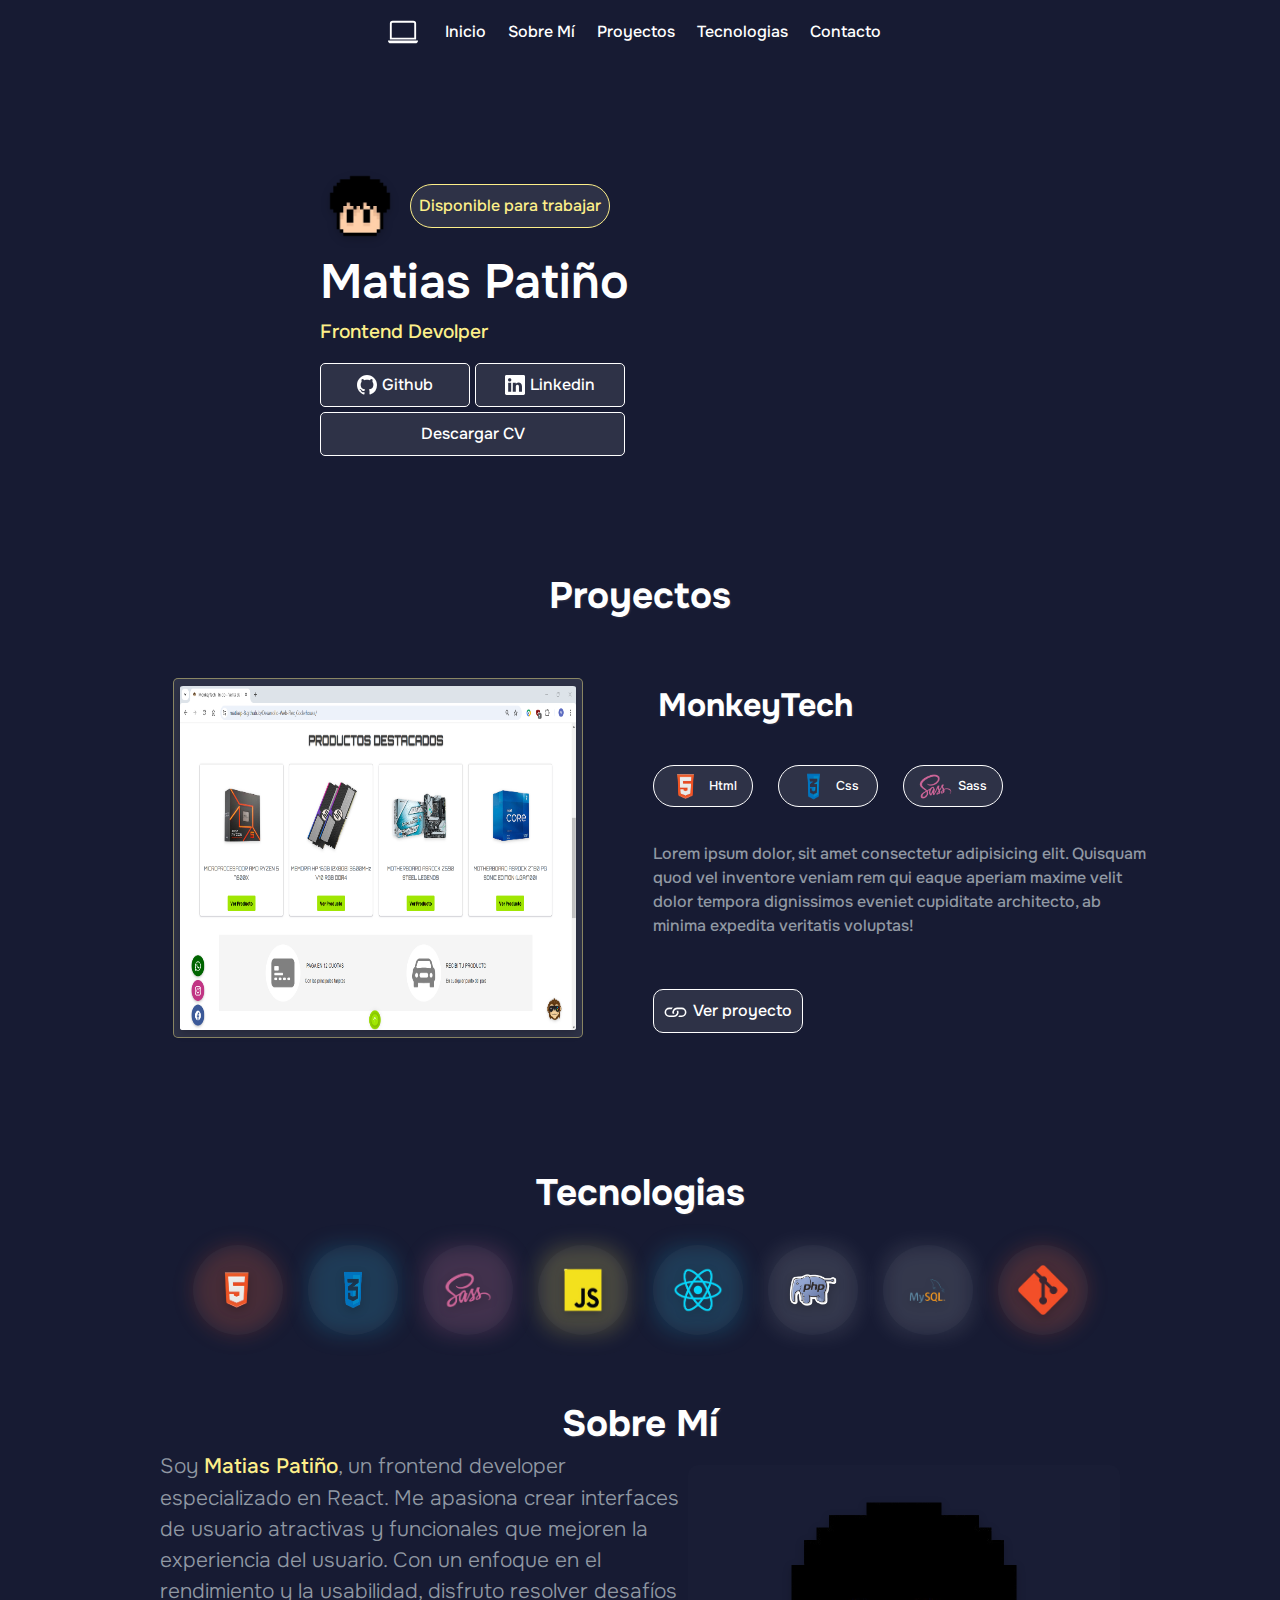
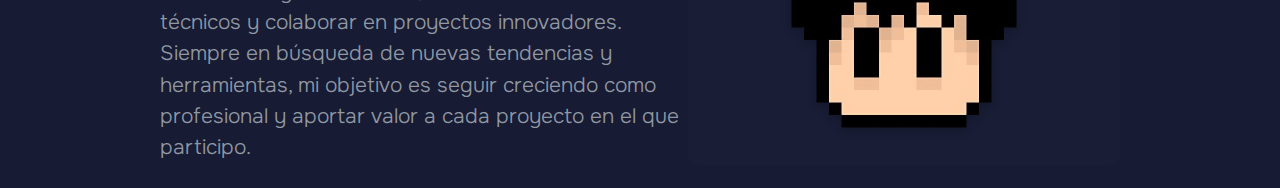
==== index.html @ 3cd597dc "Agrego seccion About Me" ====
<!DOCTYPE html>
<html lang="en">
<head>
    <meta charset="UTF-8">
    <meta name="viewport" content="width=device-width, initial-scale=1.0">
    <title>Portfolio</title>
    <link rel="stylesheet" href="https://fonts.googleapis.com/css2?family=Material+Symbols+Outlined:opsz,wght,FILL,GRAD@24,400,0,0" />
    <link rel="preconnect" href="https://fonts.googleapis.com">
    <link rel="preconnect" href="https://fonts.gstatic.com" crossorigin>
    <link href="https://fonts.googleapis.com/css2?family=Itim&display=swap" rel="stylesheet">
    <!--Boostrap link-->
    <link href="https://cdn.jsdelivr.net/npm/bootstrap@5.3.3/dist/css/bootstrap.min.css" rel="stylesheet" integrity="sha384-QWTKZyjpPEjISv5WaRU9OFeRpok6YctnYmDr5pNlyT2bRjXh0JMhjY6hW+ALEwIH" crossorigin="anonymous">
    <link rel="stylesheet" href="CSS/style.css">
</head>
<body>
    <header>
        <nav class="navbar navbar-expand-lg">
            <div class="container-fluid">
                <a class="navbar-brand logo" href="index.html">
                    <svg xmlns="http://www.w3.org/2000/svg" width="30" height="30" fill="currentColor" class="bi bi-laptop" viewBox="0 0 16 16">
                    <path d="M13.5 3a.5.5 0 0 1 .5.5V11H2V3.5a.5.5 0 0 1 .5-.5zm-11-1A1.5 1.5 0 0 0 1 3.5V12h14V3.5A1.5 1.5 0 0 0 13.5 2zM0 12.5h16a1.5 1.5 0 0 1-1.5 1.5h-13A1.5 1.5 0 0 1 0 12.5"/>
                  </svg>
                </a><!--Logo-->
                <button class="navbar-toggler" type="button" data-toggle="collapse" data-target="#navbarNavDropdown"
                    aria-controls="navbarNavDropdown" aria-expanded="false" aria-label="Toggle navigation">
                    <span class="navbar-toggler-icon color-icono"></span>
                </button>
                <div class="collapse navbar-collapse" id="navbarNavDropdown">
                    <ul class="navbar-nav">
                        <li class="nav-item active">
                            <a class="nav-link" href="index.html"> Inicio  </a>
                        </li>
                        <li class="nav-item">
                            <a class="nav-link" href="#aboutMe">  Sobre Mí </a>
                        </li>
                        <li class="nav-item">
                            <a class="nav-link gray" href="#tecnologias">  Proyectos  </a>
                        </li>
                        <li class="nav-item">
                            <a class="nav-link" href="#proyectos"> Tecnologias   </a>
                        </li>
                        <li class="nav-item">
                            <a class="nav-link gray" href="">  Contacto</a>
                        </li>
                    </ul>
                </div>
            </div>
        </nav>
    </header>


    <main>

        <!--Seccion Principal-->
        <section class="seccionInfo">
                <div class="containerSeccionInfo">
                    <div class="fotoContainer">
                        <div class="foto">
                            <img src="./img/yo.png" alt="">
                        </div>
                        <div class="botonDisponible">
                            <button class="disponible">Disponible para trabajar</button>
                        </div>
                    </div>
                    <div class="infoContainer">
                        <div class="titleContainer">
                            <span class="title">
                                Matias Patiño
                            </span>

                        </div>
                        <div class="subtitleContainer">
                            <p class="subtitle">
                                Frontend Devolper
                            </p>
                        </div>
                        <div class="logosContactos">
                            <button class="btnContacto">
                                <svg xmlns="http://www.w3.org/2000/svg" width="20" height="20" fill="currentColor" class="bi bi-github" viewBox="0 0 16 16">
                                    <path d="M8 0C3.58 0 0 3.58 0 8c0 3.54 2.29 6.53 5.47 7.59.4.07.55-.17.55-.38 0-.19-.01-.82-.01-1.49-2.01.37-2.53-.49-2.69-.94-.09-.23-.48-.94-.82-1.13-.28-.15-.68-.52-.01-.53.63-.01 1.08.58 1.23.82.72 1.21 1.87.87 2.33.66.07-.52.28-.87.51-1.07-1.78-.2-3.64-.89-3.64-3.95 0-.87.31-1.59.82-2.15-.08-.2-.36-1.02.08-2.12 0 0 .67-.21 2.2.82.64-.18 1.32-.27 2-.27s1.36.09 2 .27c1.53-1.04 2.2-.82 2.2-.82.44 1.1.16 1.92.08 2.12.51.56.82 1.27.82 2.15 0 3.07-1.87 3.75-3.65 3.95.29.25.54.73.54 1.48 0 1.07-.01 1.93-.01 2.2 0 .21.15.46.55.38A8.01 8.01 0 0 0 16 8c0-4.42-3.58-8-8-8"/>
                                </svg>
                                <span>Github</span>
                            </button>
        
                              <button class="btnContacto">
                                  <svg xmlns="http://www.w3.org/2000/svg" width="20" height="20" fill="currentColor" class="bi bi-linkedin" viewBox="0 0 16 16">
                                      <path d="M0 1.146C0 .513.526 0 1.175 0h13.65C15.474 0 16 .513 16 1.146v13.708c0 .633-.526 1.146-1.175 1.146H1.175C.526 16 0 15.487 0 14.854zm4.943 12.248V6.169H2.542v7.225zm-1.2-8.212c.837 0 1.358-.554 1.358-1.248-.015-.709-.52-1.248-1.342-1.248S2.4 3.226 2.4 3.934c0 .694.521 1.248 1.327 1.248zm4.908 8.212V9.359c0-.216.016-.432.08-.586.173-.431.568-.878 1.232-.878.869 0 1.216.662 1.216 1.634v3.865h2.401V9.25c0-2.22-1.184-3.252-2.764-3.252-1.274 0-1.845.7-2.165 1.193v.025h-.016l.016-.025V6.169h-2.4c.03.678 0 7.225 0 7.225z"/>
                                    </svg>
                                    <span>Linkedin</span>
                            </button>
                        </div>

                        <div class="downloadButtonContainer">
                            <button class="download"><a target="_blank" href="CV-Patiño-Matias.pdf">Descargar CV</a></button>
                        </div>
                    </div>
                </div>
        </section>


          <!--SECCION PROYECTOS-->
          <section class="proyectos-container" id="proyectos">
            <h2 class="tituloProyectos">Proyectos</h2>
            <div class="proyectos-cards-container">
                <article class="card">
                    <div class="img-card-container">
                        <img src="./img/Captura de pantalla 2024-10-18 174416.png" alt="monkeyTech">
                    </div>
                </article>
                <div class="infoProyecto">
                    <h2>MonkeyTech</h2>
                    <div class="lenguajesUsados">
                        <div class="html">
                            <div class="imgHtmlContainer">
                                <img src="./img/html.png" alt="">
                            </div>
                            <div class="nombreLenguaje">
                                <span>Html</span>
                            </div>
                        </div>
                        <div class="css">
                            <div class="imgCssContainer">
                                <img src="./img/css.png" alt="">
                            </div>
                            <div class="nombreLenguaje">
                                <span>Css</span>
                            </div>
                        </div>
                        <div class="sass">
                            <div class="imgScssContainer">
                                <img src="./img/scss.png" alt="">
                            </div>
                            <div class="nombreLenguaje">
                                <span>Sass</span>
                            </div>
                        </div>
                    </div>
                    <p>Lorem ipsum dolor, sit amet consectetur adipisicing elit. Quisquam quod vel inventore veniam rem qui eaque aperiam maxime velit dolor tempora dignissimos eveniet cupiditate architecto, ab minima expedita veritatis voluptas!    
                    </p>
                    <button class="verProyecto">
                        <svg xmlns="http://www.w3.org/2000/svg" width="16" height="16" fill="currentColor" class="bi bi-link" viewBox="0 0 16 16">
                            <path d="M6.354 5.5H4a3 3 0 0 0 0 6h3a3 3 0 0 0 2.83-4H9q-.13 0-.25.031A2 2 0 0 1 7 10.5H4a2 2 0 1 1 0-4h1.535c.218-.376.495-.714.82-1z"/>
                            <path d="M9 5.5a3 3 0 0 0-2.83 4h1.098A2 2 0 0 1 9 6.5h3a2 2 0 1 1 0 4h-1.535a4 4 0 0 1-.82 1H12a3 3 0 1 0 0-6z"/>
                          </svg>
                        <a target="_blank" href="https://matiasp-8.github.io/Desarrollo-Web-Flex_Coderhouse/
                        ">Ver proyecto</a>

                    </button>
                </div>
            </div>
        </section>

        <!--SECCION TECNOLOGIAS-->

        <section class="containerCardsLenguajes" id="tecnologias">
            <div class="titleTecnologias">
                <span>Tecnologias</span>
            </div>
            <div class="tecnologiasContainer">
                <div class="cardTeconologias">
                    <div id="html" class="imgCardContainer">
                        <img src="./img/html.png" alt="logo HTML">
                    </div>
                </div>

                <div  class="cardTeconologias">
                    <div id="css" class="imgCardContainer">
                        <img src="./img/css.png" alt="logo PHP">
                    </div>
                </div>

                <div class="cardTeconologias">
                    <div id="sass" class="imgCardContainer">
                        <img src="./img/scss.png" alt="logo PHP">
                    </div>
                </div>

                <div class="cardTeconologias">
                    <div id="js" class="imgCardContainer">
                        <img src="./img/js.png" alt="logo PHP">
                    </div>
                </div>

                <div class="cardTeconologias">
                    <div id="react" class="imgCardContainer">
                        <img src="./img/react.png" alt="logo PHP">
                    </div>
                </div>

                <div class="cardTeconologias">
                    <div id="php" class="imgCardContainer">
                        <img src="./img/php.png" alt="logo PHP">
                    </div>
                </div>

                <div class="cardTeconologias">
                    <div id="sql" class="imgCardContainer">
                        <img src="./img/mySql.png" alt="logo PHP">
                    </div>
                </div>

                <div class="cardTeconologias">
                    <div id="git" class="imgCardContainer">
                        <img src="./img/git.png" alt="logo PHP">
                    </div>
                    
                </div>
            </div>
        </section>

        <!--SECCION SOBRE MI-->
        <section class="seccionSobreMiContainer" id="aboutMe">
            <div class="titleSobreMiContainer">
                <span class="titleSobreMi">Sobre Mí</span>
            </div>
            <div class="infoAboutMe">
                <div class="infoContainer">
                    <p class="infoPresentacion"> Soy <span class="color">Matias Patiño</span>, un frontend developer especializado en React. Me apasiona crear interfaces de usuario atractivas y funcionales que mejoren la experiencia del usuario. Con un enfoque en el rendimiento y la usabilidad, disfruto resolver desafíos técnicos y colaborar en proyectos innovadores. Siempre en búsqueda de nuevas tendencias y herramientas, mi objetivo es seguir creciendo como profesional y aportar valor a cada proyecto en el que participo.
                    </p>
                </div>
                <div class="imgSobreMiContainer">
                    <div class="img">
                        <img src="./img/yo.png" alt="">
                    </div>
                </div>
            </div>
        </section>



    </main>

      <!--Scripts Boostrap-->
      <script src="https://code.jquery.com/jquery-3.6.0.min.js"></script>
      <script src="https://cdnjs.cloudflare.com/ajax/libs/popper.js/2.10.2/umd/popper.min.js"></script>
      <script src="https://stackpath.bootstrapcdn.com/bootstrap/4.5.2/js/bootstrap.min.js"></script>


</body>
</html>
---- CSS/style.css ----
@import url("https://fonts.googleapis.com/css2?family=Poppins:ital,wght@0,100;0,200;0,300;0,400;0,500;0,600;0,700;0,800;0,900;1,100;1,200;1,300;1,400;1,500;1,600;1,700;1,800;1,900&display=swap");
@import url("https://fonts.googleapis.com/css2?family=Josefin+Sans:ital,wght@0,100..700;1,100..700&family=Mohave:ital,wght@0,300..700;1,300..700&family=Orbitron:wght@400..900&display=swap");
@import url("https://fonts.googleapis.com/css2?family=Onest:wght@100..900&display=swap");
* {
  margin: 0;
  padding: 0;
  box-sizing: border-box;
}

body {
  background-color: #171B33; /*Azul oscuro con transparencia*/
  scroll-behavior: smooth;
}

header {
  width: 100%;
  display: flex;
  align-items: center;
  justify-content: center;
}
header nav {
  display: flex;
}
header nav .logo {
  color: white;
  font-size: 25px;
  font-weight: 500;
  font-family: "Onest", sans-serif;
}
header nav .logo:hover {
  color: #3879E5;
  scale: 1;
}
header nav .nav-link {
  text-decoration: none;
  font-weight: 500;
  margin: 0 3px;
  color: white;
  font-family: "Onest", sans-serif;
  font-size: 16px;
}
header nav .nav-link:hover {
  color: #3879E5;
}

.seccionInfo {
  width: 100%;
  display: flex;
  justify-content: center;
  align-items: center;
  flex-direction: column;
}
.seccionInfo .containerSeccionInfo {
  width: 50%;
  height: 500px;
  display: flex;
  flex-direction: column;
  justify-content: center;
  align-items: left;
}
.seccionInfo .containerSeccionInfo .fotoContainer {
  display: flex;
  justify-content: left;
  align-items: center;
  gap: 10px;
}
.seccionInfo .containerSeccionInfo .fotoContainer .foto img {
  width: 80px;
  height: 80px;
  filter: drop-shadow(0 0.2rem 0.25rem rgba(0, 0, 0, 0.2));
}
.seccionInfo .containerSeccionInfo .fotoContainer .botonDisponible .disponible {
  width: 200px;
  height: 44px;
  border-radius: 75px;
  border: 1px solid #FDEF89;
  outline: none;
  background-color: rgba(255, 255, 255, 0.1);
  font-family: "Onest", sans-serif;
  color: #FDEF89;
  font-weight: 500;
}
.seccionInfo .containerSeccionInfo .infoContainer .titleContainer .title {
  color: white;
  font-family: "Onest", sans-serif;
  font-size: 3rem;
  font-weight: 600;
}
.seccionInfo .containerSeccionInfo .infoContainer .subtitleContainer .subtitle {
  color: #FDEF89;
  font-family: "Onest", sans-serif;
  font-size: 1.2rem;
  font-weight: 500;
}
.seccionInfo .containerSeccionInfo .logosContactos .btnContacto {
  width: 150px;
  height: 44px;
  border-radius: 5px;
  border: 1px solid white;
  outline: none;
  background-color: rgba(255, 255, 255, 0.1);
}
.seccionInfo .containerSeccionInfo .logosContactos .btnContacto svg {
  color: white;
}
.seccionInfo .containerSeccionInfo .logosContactos .btnContacto span {
  font-family: "Onest", sans-serif;
  color: white;
  font-weight: 500;
}
.seccionInfo .containerSeccionInfo .downloadButtonContainer {
  margin: 5px 0;
}
.seccionInfo .containerSeccionInfo .downloadButtonContainer .download {
  width: 305px;
  height: 44px;
  border-radius: 5px;
  border: 1px solid white;
  outline: none;
  background-color: rgba(255, 255, 255, 0.1);
}
.seccionInfo .containerSeccionInfo .downloadButtonContainer .download a {
  font-family: "Onest", sans-serif;
  color: white;
  font-weight: 500;
  text-decoration: none;
}

.seccionSobreMiContainer {
  width: 100%;
  height: 400px;
  display: flex;
  justify-content: center;
  align-items: center;
  flex-direction: column;
}
.seccionSobreMiContainer .titleSobreMi {
  margin: 25px;
  color: white;
  font-size: 2.3rem;
  font-family: "Onest", sans-serif;
  font-weight: 700;
  text-shadow: 1px 1px 2px rgba(255, 255, 255, 0.1);
  margin: 25px;
}
.seccionSobreMiContainer .infoAboutMe {
  width: 75%;
  display: flex;
  justify-content: center;
  align-items: center;
}
.seccionSobreMiContainer .infoAboutMe .infoContainer {
  display: flex;
  justify-content: center;
  align-items: center;
  width: 55%;
}
.seccionSobreMiContainer .infoAboutMe .infoContainer .infoPresentacion {
  font-size: 1.3rem;
  font-family: "Onest", sans-serif;
  font-weight: 300;
  color: #9098A3;
}
.seccionSobreMiContainer .infoAboutMe .infoContainer .infoPresentacion .color {
  color: #FDEF89;
  font-weight: 500;
}
.seccionSobreMiContainer .infoAboutMe .imgSobreMiContainer {
  width: 45%;
  display: flex;
  justify-content: center;
  align-items: center;
  background-color: rgba(255, 255, 255, 0.01);
  border-radius: 10px;
}
.seccionSobreMiContainer .infoAboutMe .imgSobreMiContainer img {
  width: 300px;
  height: 300px;
  filter: drop-shadow(0 0.2rem 0.25rem rgba(0, 0, 0, 0.2));
}

.proyectos-container {
  width: 100%;
  display: flex;
  flex-direction: column;
  justify-content: center;
  align-items: center;
}
.proyectos-container .tituloProyectos {
  margin: 10px;
  color: white;
  font-size: 2.3rem;
  font-family: "Onest", sans-serif;
  font-weight: 700;
  text-shadow: 1px 1px 2px rgba(255, 255, 255, 0.1);
}
.proyectos-container .infoProyecto {
  width: 50%;
  height: 430px;
  margin: 15px 0;
  display: flex;
  justify-content: center;
  align-items: left;
  flex-direction: column;
  gap: 35px;
}
.proyectos-container .infoProyecto h2 {
  margin: 5px;
  color: white;
  font-size: 2rem;
  font-family: "Onest", sans-serif;
  font-weight: bold;
  text-shadow: 1px 1px 2px rgba(255, 255, 255, 0.1);
}
.proyectos-container .infoProyecto .lenguajesUsados {
  display: flex;
  justify-content: left;
  align-items: center;
  text-align: center;
  gap: 25px;
}
.proyectos-container .infoProyecto .lenguajesUsados .html, .proyectos-container .infoProyecto .lenguajesUsados .css, .proyectos-container .infoProyecto .lenguajesUsados .sass {
  display: flex;
  justify-content: center;
  align-items: center;
  text-align: center;
  padding: 20px;
  width: 100px;
  height: 35px;
  background-color: rgba(255, 255, 255, 0.1);
  border: 1px solid white;
  border-radius: 25px;
}
.proyectos-container .infoProyecto .lenguajesUsados .html .imgHtmlContainer, .proyectos-container .infoProyecto .lenguajesUsados .html .imgCssContainer, .proyectos-container .infoProyecto .lenguajesUsados .html .imgScssContainer, .proyectos-container .infoProyecto .lenguajesUsados .css .imgHtmlContainer, .proyectos-container .infoProyecto .lenguajesUsados .css .imgCssContainer, .proyectos-container .infoProyecto .lenguajesUsados .css .imgScssContainer, .proyectos-container .infoProyecto .lenguajesUsados .sass .imgHtmlContainer, .proyectos-container .infoProyecto .lenguajesUsados .sass .imgCssContainer, .proyectos-container .infoProyecto .lenguajesUsados .sass .imgScssContainer {
  margin: 0 5px 0 0;
}
.proyectos-container .infoProyecto .lenguajesUsados .html .imgHtmlContainer img, .proyectos-container .infoProyecto .lenguajesUsados .html .imgCssContainer img, .proyectos-container .infoProyecto .lenguajesUsados .html .imgScssContainer img, .proyectos-container .infoProyecto .lenguajesUsados .css .imgHtmlContainer img, .proyectos-container .infoProyecto .lenguajesUsados .css .imgCssContainer img, .proyectos-container .infoProyecto .lenguajesUsados .css .imgScssContainer img, .proyectos-container .infoProyecto .lenguajesUsados .sass .imgHtmlContainer img, .proyectos-container .infoProyecto .lenguajesUsados .sass .imgCssContainer img, .proyectos-container .infoProyecto .lenguajesUsados .sass .imgScssContainer img {
  width: 35px;
  height: 35px;
}
.proyectos-container .infoProyecto .lenguajesUsados .html .nombreLenguaje, .proyectos-container .infoProyecto .lenguajesUsados .css .nombreLenguaje, .proyectos-container .infoProyecto .lenguajesUsados .sass .nombreLenguaje {
  display: flex;
  justify-content: center;
  align-items: center;
  text-align: center;
}
.proyectos-container .infoProyecto .lenguajesUsados .html .nombreLenguaje span, .proyectos-container .infoProyecto .lenguajesUsados .css .nombreLenguaje span, .proyectos-container .infoProyecto .lenguajesUsados .sass .nombreLenguaje span {
  text-align: center;
  color: white;
  font-size: 0.8rem;
  font-family: "Onest", sans-serif;
  font-weight: 500;
}
.proyectos-container .infoProyecto p {
  color: #9098A3;
  font-size: 1rem;
  font-family: "Onest", sans-serif;
  font-weight: 500;
}
.proyectos-container .infoProyecto button {
  width: 150px;
  height: 44px;
  border-radius: 10px;
  border: 1px solid white;
  outline: none;
  background-color: rgba(255, 255, 255, 0.1);
}
.proyectos-container .infoProyecto button svg {
  width: 25px;
  height: 25px;
  color: white;
}
.proyectos-container .infoProyecto button a {
  font-family: "Onest", sans-serif;
  color: white;
  font-weight: 500;
  text-decoration: none;
}

.containerCardsLenguajes {
  width: 100%;
  height: 300px;
  padding: 20px;
  display: flex;
  justify-content: center;
  align-items: center;
  flex-direction: column;
}
.containerCardsLenguajes .titleTecnologias {
  margin: 25px 0;
  color: white;
  font-size: 2.3rem;
  font-family: "Onest", sans-serif;
  font-weight: 700;
  text-shadow: 1px 1px 2px rgba(255, 255, 255, 0.1);
}
.containerCardsLenguajes .tecnologiasContainer {
  display: flex;
  justify-content: center;
  align-items: center;
  gap: 25px;
}

.cardTeconologias {
  width: 90px;
  height: 90px;
  display: flex;
  justify-content: center;
  align-items: center;
  flex-direction: column;
  text-align: center;
  border-radius: 50px;
  border: none;
  background-color: rgba(255, 255, 255, 0.03);
  position: relative;
}
.cardTeconologias #html::before, .cardTeconologias #git::before {
  content: "";
  position: absolute;
  top: 0;
  left: 0;
  right: 0;
  bottom: 0;
  background: rgba(229, 83, 45, 0.2);
  filter: blur(10px);
  border-radius: 50px;
  z-index: -1;
}
.cardTeconologias #react::before, .cardTeconologias #css::before {
  content: "";
  position: absolute;
  top: 0;
  left: 0;
  right: 0;
  bottom: 0;
  background: rgba(27, 161, 204, 0.2);
  filter: blur(10px);
  border-radius: 30px;
  z-index: -1;
}
.cardTeconologias #sql::before, .cardTeconologias #php::before {
  content: "";
  position: absolute;
  top: 0;
  left: 0;
  right: 0;
  bottom: 0;
  background: rgba(255, 255, 255, 0.1);
  filter: blur(10px);
  border-radius: 30px;
  z-index: -1;
}
.cardTeconologias #sass::before {
  content: "";
  position: absolute;
  top: 0;
  left: 0;
  right: 0;
  bottom: 0;
  background: rgba(207, 108, 156, 0.2);
  filter: blur(10px);
  border-radius: 30px;
  z-index: -1;
}
.cardTeconologias #js::before {
  content: "";
  position: absolute;
  top: 0;
  left: 0;
  right: 0;
  bottom: 0;
  background: rgba(240, 220, 85, 0.2);
  filter: blur(10px);
  border-radius: 30px;
  z-index: -1;
}
.cardTeconologias .imgCardContainer img {
  width: 50px;
  height: 50px;
  filter: drop-shadow(0 0.2rem 0.25rem rgba(0, 0, 0, 0.2));
}
.cardTeconologias .infoCardTeconologias {
  font-family: "Onest", sans-serif;
  font-size: 0.7rem;
  color: white;
  font-weight: 500;
  text-shadow: 1px 1px 2px rgba(255, 255, 255, 0.1);
}

.proyectos-cards-container {
  display: flex;
  justify-content: center;
  align-items: center;
  flex-direction: row;
  width: 80%;
  gap: 25px;
}
.proyectos-cards-container .card {
  display: flex;
  justify-content: center;
  align-items: center;
  width: 50%;
  height: 430px;
  border: none;
  background-color: transparent;
  border-radius: 3px;
}
.proyectos-cards-container .card .img-card-container {
  display: flex;
  justify-content: center;
  align-items: center;
  width: 410px;
  height: 360px;
  border-radius: 5px;
  background-color: rgba(255, 255, 255, 0.1);
  border: 1px solid rgba(253, 239, 137, 0.4470588235);
}
.proyectos-cards-container .card .img-card-container img {
  padding: 3px 2px;
  width: 400px;
  height: 350px;
  filter: drop-shadow(0 0.2rem 0.25rem rgba(0, 0, 0, 0.2));
  border-radius: 5px;
  transition: 1s;
}
.proyectos-cards-container .card .img-card-container img:hover {
  scale: 0.99;
}

/*# sourceMappingURL=style.css.map */
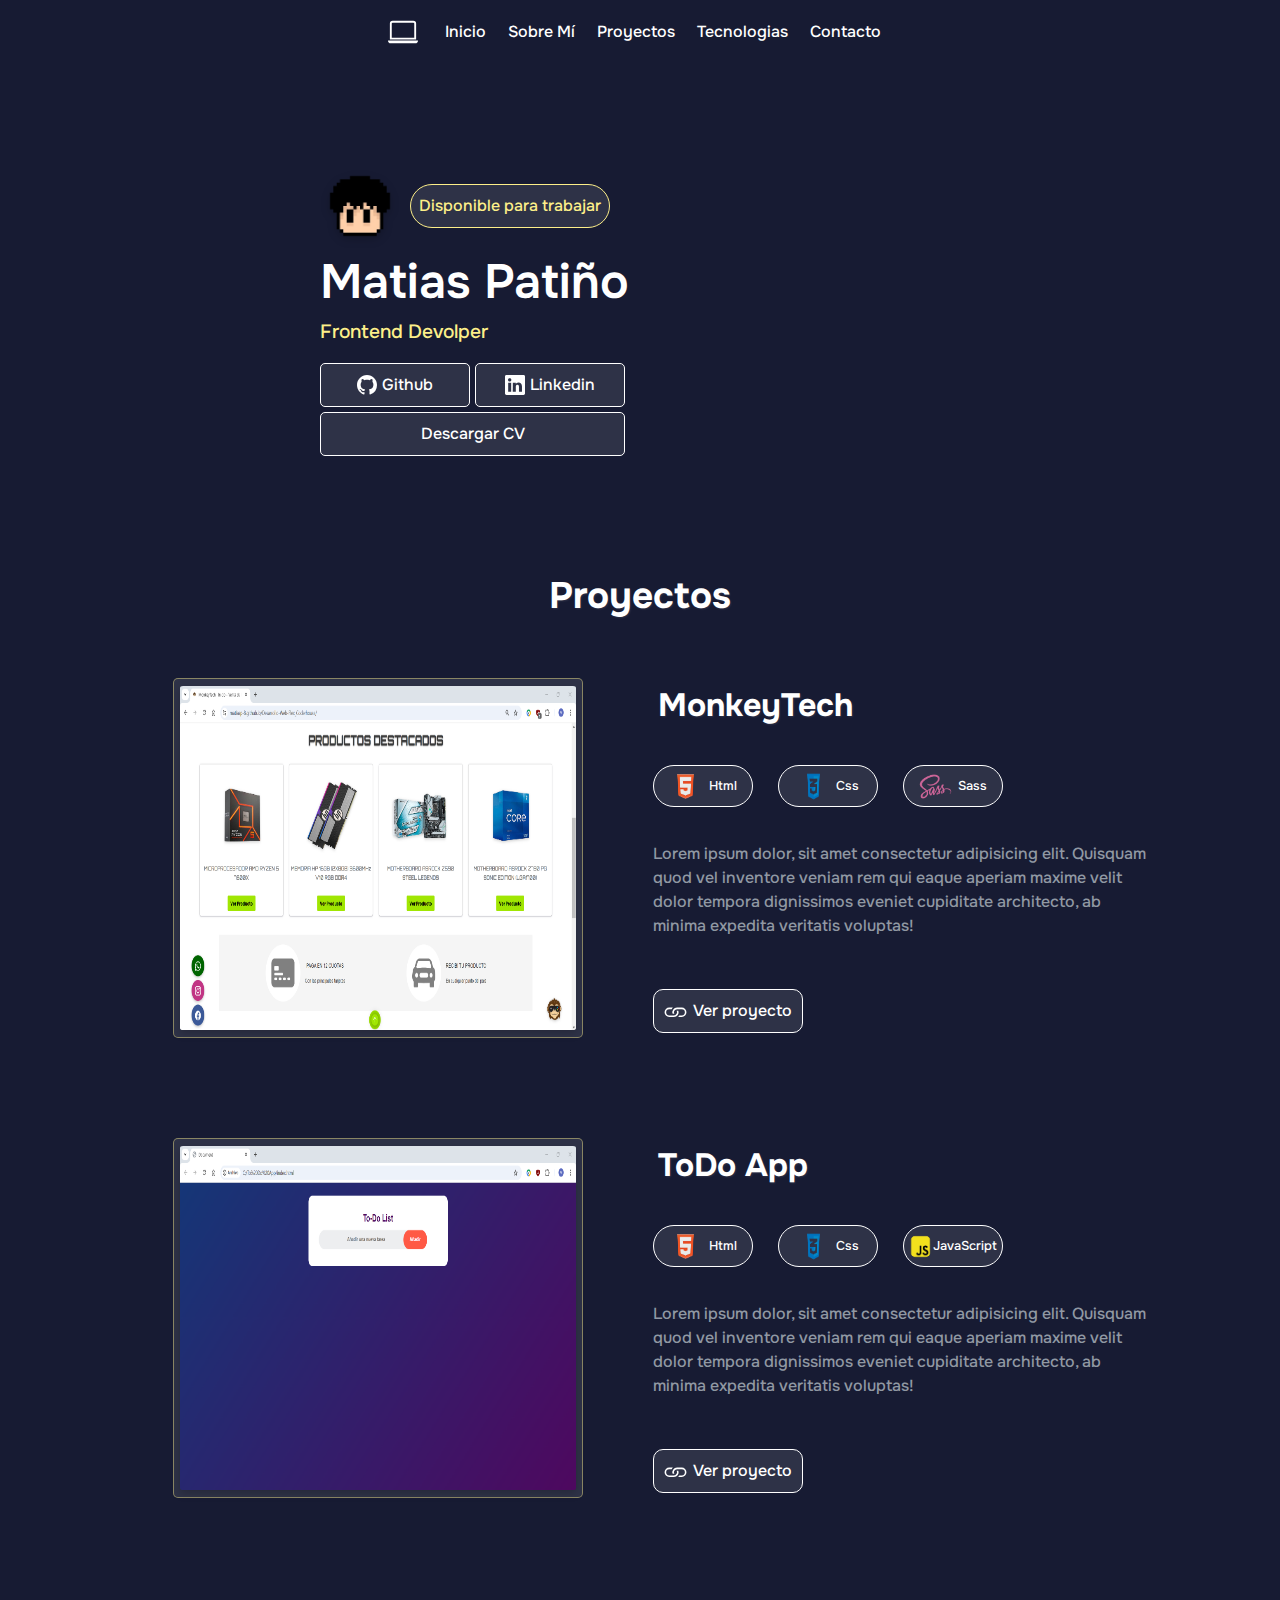
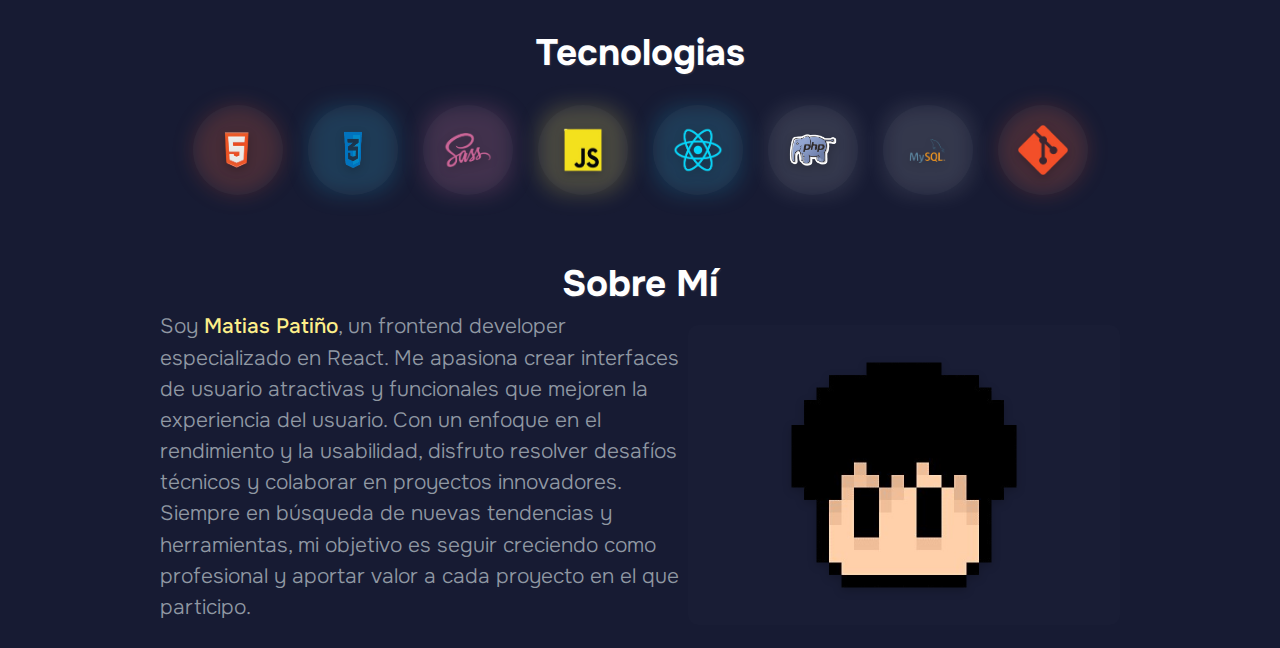
==== commit f5bfeb47: "Continuo seccion proyectos" ====
--- a/index.html
+++ b/index.html
@@ -148,6 +148,55 @@
                     </button>
                 </div>
             </div>
+
+
+            <div class="proyectos-cards-container">
+                <article class="card">
+                    <div class="img-card-container">
+                        <img src="./img/Captura de pantalla 2024-10-21 173333.png" alt="monkeyTech">
+                    </div>
+                </article>
+                <div class="infoProyecto">
+                    <h2>ToDo App</h2>
+                    <div class="lenguajesUsados">
+                        <div class="html">
+                            <div class="imgHtmlContainer">
+                                <img src="./img/html.png" alt="">
+                            </div>
+                            <div class="nombreLenguaje">
+                                <span>Html</span>
+                            </div>
+                        </div>
+                        <div class="css">
+                            <div class="imgCssContainer">
+                                <img src="./img/css.png" alt="">
+                            </div>
+                            <div class="nombreLenguaje">
+                                <span>Css</span>
+                            </div>
+                        </div>
+                        <div class="js">
+                            <div class="imgJsContainer">
+                                <img src="./img/js.png" alt="">
+                            </div>
+                            <div class="nombreLenguaje">
+                                <span>JavaScript</span>
+                            </div>
+                        </div>
+                    </div>
+                    <p>Lorem ipsum dolor, sit amet consectetur adipisicing elit. Quisquam quod vel inventore veniam rem qui eaque aperiam maxime velit dolor tempora dignissimos eveniet cupiditate architecto, ab minima expedita veritatis voluptas!    
+                    </p>
+                    <button class="verProyecto">
+                        <svg xmlns="http://www.w3.org/2000/svg" width="16" height="16" fill="currentColor" class="bi bi-link" viewBox="0 0 16 16">
+                            <path d="M6.354 5.5H4a3 3 0 0 0 0 6h3a3 3 0 0 0 2.83-4H9q-.13 0-.25.031A2 2 0 0 1 7 10.5H4a2 2 0 1 1 0-4h1.535c.218-.376.495-.714.82-1z"/>
+                            <path d="M9 5.5a3 3 0 0 0-2.83 4h1.098A2 2 0 0 1 9 6.5h3a2 2 0 1 1 0 4h-1.535a4 4 0 0 1-.82 1H12a3 3 0 1 0 0-6z"/>
+                          </svg>
+                        <a target="_blank" href="https://matiasp-8.github.io/Desarrollo-Web-Flex_Coderhouse/
+                        ">Ver proyecto</a>
+
+                    </button>
+                </div>
+            </div>
         </section>
 
         <!--SECCION TECNOLOGIAS-->
--- a/CSS/style.css
+++ b/CSS/style.css
@@ -219,7 +219,7 @@
   text-align: center;
   gap: 25px;
 }
-.proyectos-container .infoProyecto .lenguajesUsados .html, .proyectos-container .infoProyecto .lenguajesUsados .css, .proyectos-container .infoProyecto .lenguajesUsados .sass {
+.proyectos-container .infoProyecto .lenguajesUsados .html, .proyectos-container .infoProyecto .lenguajesUsados .css, .proyectos-container .infoProyecto .lenguajesUsados .sass, .proyectos-container .infoProyecto .lenguajesUsados .js {
   display: flex;
   justify-content: center;
   align-items: center;
@@ -231,20 +231,25 @@
   border: 1px solid white;
   border-radius: 25px;
 }
-.proyectos-container .infoProyecto .lenguajesUsados .html .imgHtmlContainer, .proyectos-container .infoProyecto .lenguajesUsados .html .imgCssContainer, .proyectos-container .infoProyecto .lenguajesUsados .html .imgScssContainer, .proyectos-container .infoProyecto .lenguajesUsados .css .imgHtmlContainer, .proyectos-container .infoProyecto .lenguajesUsados .css .imgCssContainer, .proyectos-container .infoProyecto .lenguajesUsados .css .imgScssContainer, .proyectos-container .infoProyecto .lenguajesUsados .sass .imgHtmlContainer, .proyectos-container .infoProyecto .lenguajesUsados .sass .imgCssContainer, .proyectos-container .infoProyecto .lenguajesUsados .sass .imgScssContainer {
+.proyectos-container .infoProyecto .lenguajesUsados .html .imgHtmlContainer, .proyectos-container .infoProyecto .lenguajesUsados .html .imgCssContainer, .proyectos-container .infoProyecto .lenguajesUsados .html .imgScssContainer, .proyectos-container .infoProyecto .lenguajesUsados .css .imgHtmlContainer, .proyectos-container .infoProyecto .lenguajesUsados .css .imgCssContainer, .proyectos-container .infoProyecto .lenguajesUsados .css .imgScssContainer, .proyectos-container .infoProyecto .lenguajesUsados .sass .imgHtmlContainer, .proyectos-container .infoProyecto .lenguajesUsados .sass .imgCssContainer, .proyectos-container .infoProyecto .lenguajesUsados .sass .imgScssContainer, .proyectos-container .infoProyecto .lenguajesUsados .js .imgHtmlContainer, .proyectos-container .infoProyecto .lenguajesUsados .js .imgCssContainer, .proyectos-container .infoProyecto .lenguajesUsados .js .imgScssContainer {
   margin: 0 5px 0 0;
 }
-.proyectos-container .infoProyecto .lenguajesUsados .html .imgHtmlContainer img, .proyectos-container .infoProyecto .lenguajesUsados .html .imgCssContainer img, .proyectos-container .infoProyecto .lenguajesUsados .html .imgScssContainer img, .proyectos-container .infoProyecto .lenguajesUsados .css .imgHtmlContainer img, .proyectos-container .infoProyecto .lenguajesUsados .css .imgCssContainer img, .proyectos-container .infoProyecto .lenguajesUsados .css .imgScssContainer img, .proyectos-container .infoProyecto .lenguajesUsados .sass .imgHtmlContainer img, .proyectos-container .infoProyecto .lenguajesUsados .sass .imgCssContainer img, .proyectos-container .infoProyecto .lenguajesUsados .sass .imgScssContainer img {
+.proyectos-container .infoProyecto .lenguajesUsados .html .imgHtmlContainer img, .proyectos-container .infoProyecto .lenguajesUsados .html .imgCssContainer img, .proyectos-container .infoProyecto .lenguajesUsados .html .imgScssContainer img, .proyectos-container .infoProyecto .lenguajesUsados .css .imgHtmlContainer img, .proyectos-container .infoProyecto .lenguajesUsados .css .imgCssContainer img, .proyectos-container .infoProyecto .lenguajesUsados .css .imgScssContainer img, .proyectos-container .infoProyecto .lenguajesUsados .sass .imgHtmlContainer img, .proyectos-container .infoProyecto .lenguajesUsados .sass .imgCssContainer img, .proyectos-container .infoProyecto .lenguajesUsados .sass .imgScssContainer img, .proyectos-container .infoProyecto .lenguajesUsados .js .imgHtmlContainer img, .proyectos-container .infoProyecto .lenguajesUsados .js .imgCssContainer img, .proyectos-container .infoProyecto .lenguajesUsados .js .imgScssContainer img {
   width: 35px;
   height: 35px;
 }
-.proyectos-container .infoProyecto .lenguajesUsados .html .nombreLenguaje, .proyectos-container .infoProyecto .lenguajesUsados .css .nombreLenguaje, .proyectos-container .infoProyecto .lenguajesUsados .sass .nombreLenguaje {
+.proyectos-container .infoProyecto .lenguajesUsados .html .imgJsContainer img, .proyectos-container .infoProyecto .lenguajesUsados .css .imgJsContainer img, .proyectos-container .infoProyecto .lenguajesUsados .sass .imgJsContainer img, .proyectos-container .infoProyecto .lenguajesUsados .js .imgJsContainer img {
+  width: 25px;
+  height: 25px;
+  border-radius: 100%;
+}
+.proyectos-container .infoProyecto .lenguajesUsados .html .nombreLenguaje, .proyectos-container .infoProyecto .lenguajesUsados .css .nombreLenguaje, .proyectos-container .infoProyecto .lenguajesUsados .sass .nombreLenguaje, .proyectos-container .infoProyecto .lenguajesUsados .js .nombreLenguaje {
   display: flex;
   justify-content: center;
   align-items: center;
   text-align: center;
 }
-.proyectos-container .infoProyecto .lenguajesUsados .html .nombreLenguaje span, .proyectos-container .infoProyecto .lenguajesUsados .css .nombreLenguaje span, .proyectos-container .infoProyecto .lenguajesUsados .sass .nombreLenguaje span {
+.proyectos-container .infoProyecto .lenguajesUsados .html .nombreLenguaje span, .proyectos-container .infoProyecto .lenguajesUsados .css .nombreLenguaje span, .proyectos-container .infoProyecto .lenguajesUsados .sass .nombreLenguaje span, .proyectos-container .infoProyecto .lenguajesUsados .js .nombreLenguaje span {
   text-align: center;
   color: white;
   font-size: 0.8rem;
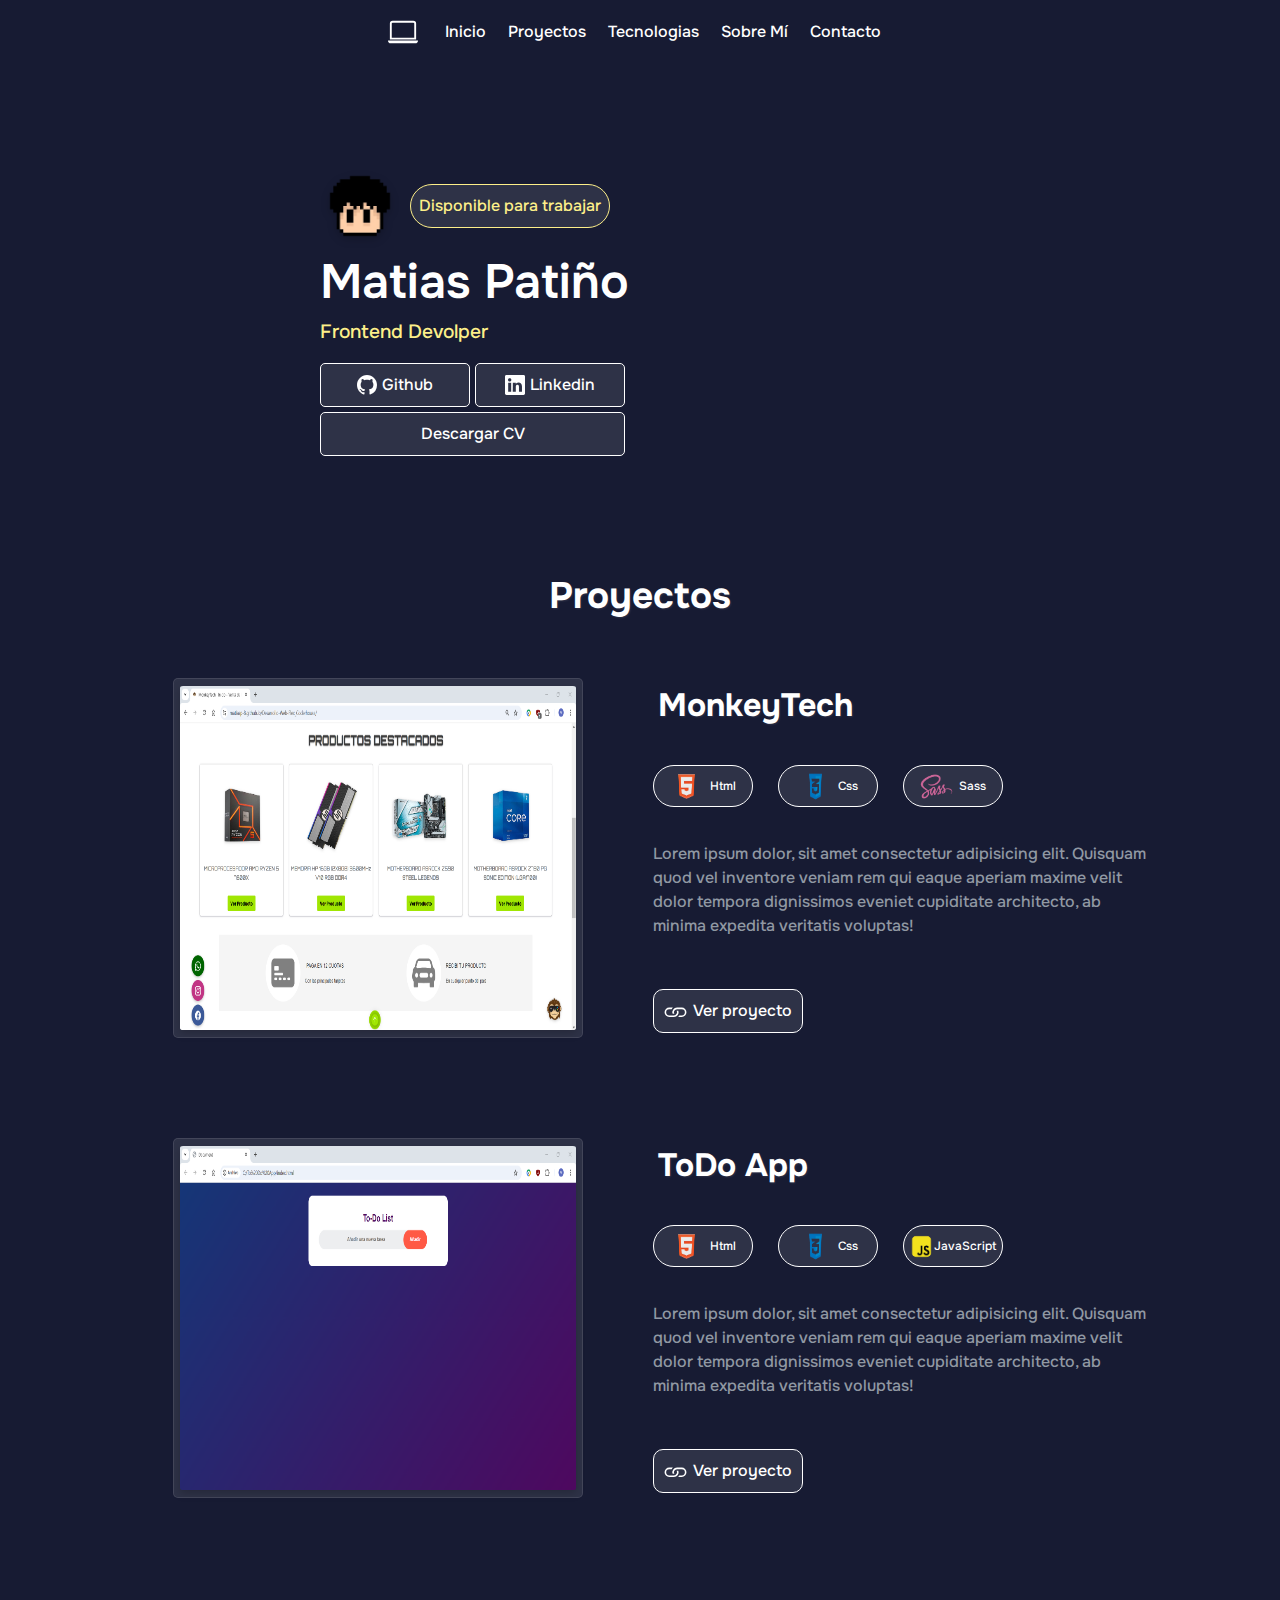
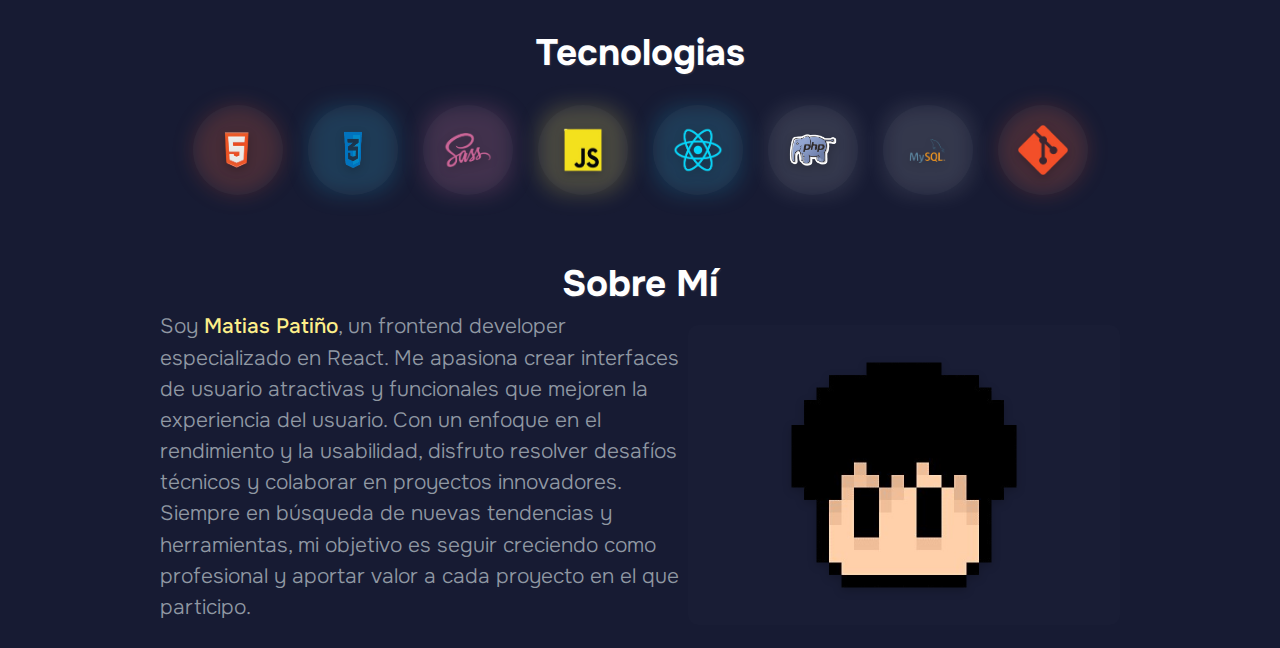
==== commit 8c2af768: "Correccion en vista mobile" ====
--- a/index.html
+++ b/index.html
@@ -31,13 +31,13 @@
                             <a class="nav-link" href="index.html"> Inicio  </a>
                         </li>
                         <li class="nav-item">
+                            <a class="nav-link gray" href="#proyectos">  Proyectos  </a>
+                        </li>
+                        <li class="nav-item">
+                            <a class="nav-link" href="#tecnologias"> Tecnologias   </a>
+                        </li>
+                        <li class="nav-item">
                             <a class="nav-link" href="#aboutMe">  Sobre Mí </a>
-                        </li>
-                        <li class="nav-item">
-                            <a class="nav-link gray" href="#tecnologias">  Proyectos  </a>
-                        </li>
-                        <li class="nav-item">
-                            <a class="nav-link" href="#proyectos"> Tecnologias   </a>
                         </li>
                         <li class="nav-item">
                             <a class="nav-link gray" href="">  Contacto</a>
--- a/CSS/style.css
+++ b/CSS/style.css
@@ -252,7 +252,7 @@
 .proyectos-container .infoProyecto .lenguajesUsados .html .nombreLenguaje span, .proyectos-container .infoProyecto .lenguajesUsados .css .nombreLenguaje span, .proyectos-container .infoProyecto .lenguajesUsados .sass .nombreLenguaje span, .proyectos-container .infoProyecto .lenguajesUsados .js .nombreLenguaje span {
   text-align: center;
   color: white;
-  font-size: 0.8rem;
+  font-size: 12px;
   font-family: "Onest", sans-serif;
   font-weight: 500;
 }
@@ -418,7 +418,7 @@
   height: 360px;
   border-radius: 5px;
   background-color: rgba(255, 255, 255, 0.1);
-  border: 1px solid rgba(253, 239, 137, 0.4470588235);
+  border: 1px solid rgba(255, 255, 255, 0.1);
 }
 .proyectos-cards-container .card .img-card-container img {
   padding: 3px 2px;
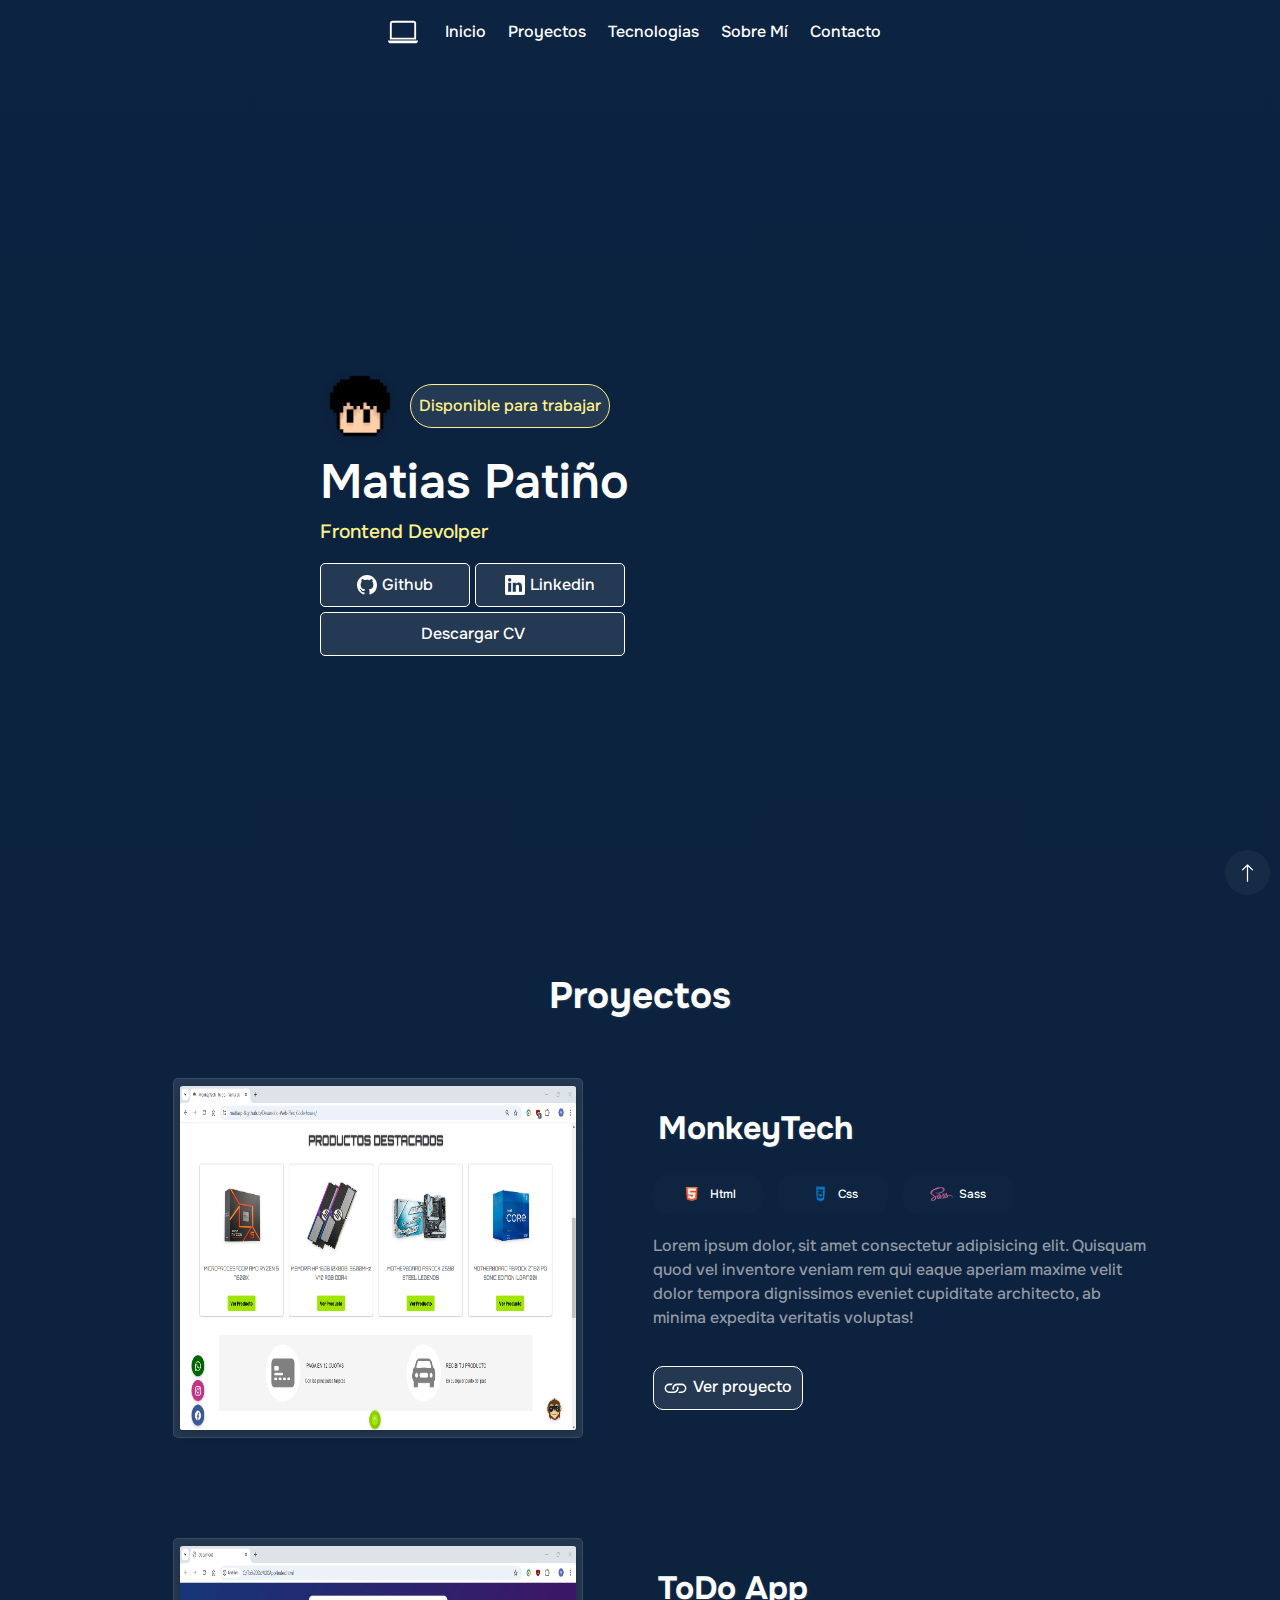
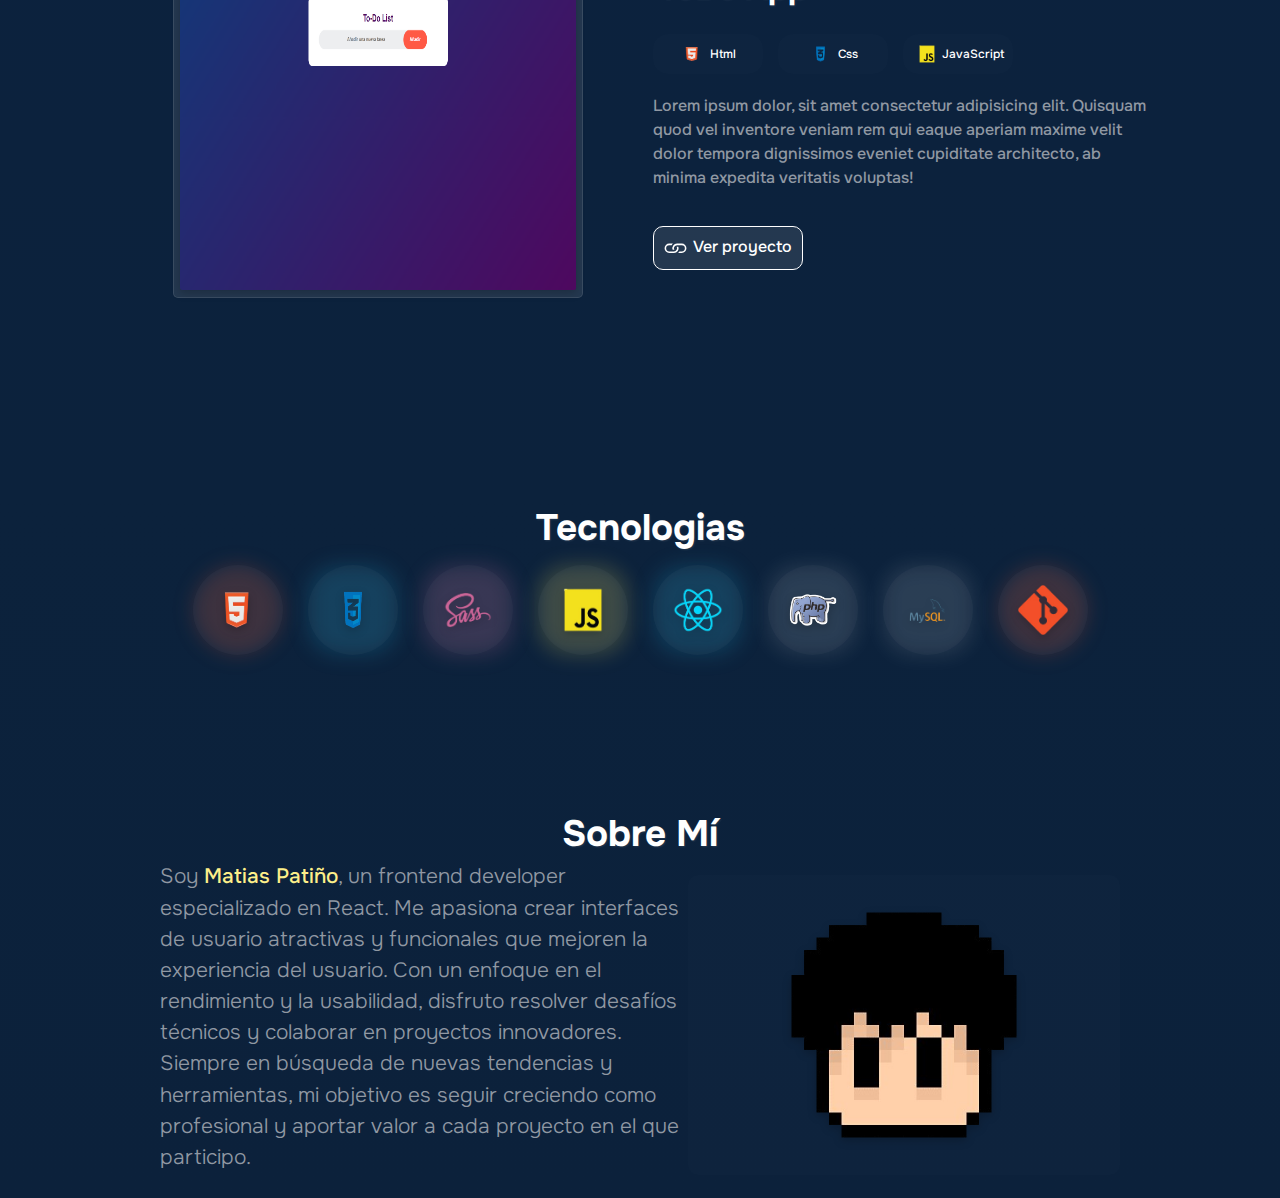
==== commit 8404696c: "Agrego diseño de footer" ====
--- a/index.html
+++ b/index.html
@@ -14,7 +14,7 @@
 </head>
 <body>
     <header>
-        <nav class="navbar navbar-expand-lg">
+        <nav id="navBar" class="navbar navbar-expand-lg">
             <div class="container-fluid">
                 <a class="navbar-brand logo" href="index.html">
                     <svg xmlns="http://www.w3.org/2000/svg" width="30" height="30" fill="currentColor" class="bi bi-laptop" viewBox="0 0 16 16">
@@ -52,7 +52,7 @@
     <main>
 
         <!--Seccion Principal-->
-        <section class="seccionInfo">
+        <section id="seccionInfo" class="seccionInfo">
                 <div class="containerSeccionInfo">
                     <div class="fotoContainer">
                         <div class="foto">
@@ -76,17 +76,21 @@
                         </div>
                         <div class="logosContactos">
                             <button class="btnContacto">
+                                <a style="text-decoration: none;" href="https://github.com/MatiasP-8" target="_blank">
                                 <svg xmlns="http://www.w3.org/2000/svg" width="20" height="20" fill="currentColor" class="bi bi-github" viewBox="0 0 16 16">
                                     <path d="M8 0C3.58 0 0 3.58 0 8c0 3.54 2.29 6.53 5.47 7.59.4.07.55-.17.55-.38 0-.19-.01-.82-.01-1.49-2.01.37-2.53-.49-2.69-.94-.09-.23-.48-.94-.82-1.13-.28-.15-.68-.52-.01-.53.63-.01 1.08.58 1.23.82.72 1.21 1.87.87 2.33.66.07-.52.28-.87.51-1.07-1.78-.2-3.64-.89-3.64-3.95 0-.87.31-1.59.82-2.15-.08-.2-.36-1.02.08-2.12 0 0 .67-.21 2.2.82.64-.18 1.32-.27 2-.27s1.36.09 2 .27c1.53-1.04 2.2-.82 2.2-.82.44 1.1.16 1.92.08 2.12.51.56.82 1.27.82 2.15 0 3.07-1.87 3.75-3.65 3.95.29.25.54.73.54 1.48 0 1.07-.01 1.93-.01 2.2 0 .21.15.46.55.38A8.01 8.01 0 0 0 16 8c0-4.42-3.58-8-8-8"/>
                                 </svg>
                                 <span>Github</span>
+                            </a>
                             </button>
         
                               <button class="btnContacto">
+                                <a style="text-decoration: none;" href="https://www.linkedin.com/in/matias-pati%C3%B1o-b3455b28b/" target="_blank">
                                   <svg xmlns="http://www.w3.org/2000/svg" width="20" height="20" fill="currentColor" class="bi bi-linkedin" viewBox="0 0 16 16">
                                       <path d="M0 1.146C0 .513.526 0 1.175 0h13.65C15.474 0 16 .513 16 1.146v13.708c0 .633-.526 1.146-1.175 1.146H1.175C.526 16 0 15.487 0 14.854zm4.943 12.248V6.169H2.542v7.225zm-1.2-8.212c.837 0 1.358-.554 1.358-1.248-.015-.709-.52-1.248-1.342-1.248S2.4 3.226 2.4 3.934c0 .694.521 1.248 1.327 1.248zm4.908 8.212V9.359c0-.216.016-.432.08-.586.173-.431.568-.878 1.232-.878.869 0 1.216.662 1.216 1.634v3.865h2.401V9.25c0-2.22-1.184-3.252-2.764-3.252-1.274 0-1.845.7-2.165 1.193v.025h-.016l.016-.025V6.169h-2.4c.03.678 0 7.225 0 7.225z"/>
                                     </svg>
                                     <span>Linkedin</span>
+                                </a>
                             </button>
                         </div>
 
@@ -274,10 +278,20 @@
                 </div>
             </div>
         </section>
-
-
-
     </main>
+
+
+    <footer>
+        <div class="footerContainer">
+            <button>
+                <a href="#navBar">
+                    <svg xmlns="http://www.w3.org/2000/svg" width="16" height="16" fill="currentColor" class="bi bi-arrow-up" viewBox="0 0 16 16">
+                        <path fill-rule="evenodd" d="M8 15a.5.5 0 0 0 .5-.5V2.707l3.146 3.147a.5.5 0 0 0 .708-.708l-4-4a.5.5 0 0 0-.708 0l-4 4a.5.5 0 1 0 .708.708L7.5 2.707V14.5a.5.5 0 0 0 .5.5"/>
+                      </svg>
+                </a>
+            </button>
+        </div>
+    </footer>
 
       <!--Scripts Boostrap-->
       <script src="https://code.jquery.com/jquery-3.6.0.min.js"></script>
--- a/CSS/style.css
+++ b/CSS/style.css
@@ -8,7 +8,7 @@
 }
 
 body {
-  background-color: #171B33; /*Azul oscuro con transparencia*/
+  background-image: linear-gradient(to top, #0c213b, #0c223c, #0c223e, #0c233f, #0c2341);
   scroll-behavior: smooth;
 }
 
@@ -45,6 +45,7 @@
 
 .seccionInfo {
   width: 100%;
+  height: 100vh;
   display: flex;
   justify-content: center;
   align-items: center;
@@ -202,14 +203,14 @@
   justify-content: center;
   align-items: left;
   flex-direction: column;
-  gap: 35px;
+  gap: 20px;
 }
 .proyectos-container .infoProyecto h2 {
   margin: 5px;
   color: white;
   font-size: 2rem;
   font-family: "Onest", sans-serif;
-  font-weight: bold;
+  font-weight: 700;
   text-shadow: 1px 1px 2px rgba(255, 255, 255, 0.1);
 }
 .proyectos-container .infoProyecto .lenguajesUsados {
@@ -217,7 +218,7 @@
   justify-content: left;
   align-items: center;
   text-align: center;
-  gap: 25px;
+  gap: 15px;
 }
 .proyectos-container .infoProyecto .lenguajesUsados .html, .proyectos-container .infoProyecto .lenguajesUsados .css, .proyectos-container .infoProyecto .lenguajesUsados .sass, .proyectos-container .infoProyecto .lenguajesUsados .js {
   display: flex;
@@ -225,23 +226,27 @@
   align-items: center;
   text-align: center;
   padding: 20px;
-  width: 100px;
+  width: 110px;
   height: 35px;
-  background-color: rgba(255, 255, 255, 0.1);
-  border: 1px solid white;
-  border-radius: 25px;
+  background-color: rgba(255, 255, 255, 0.01);
+  border-radius: 15px;
 }
 .proyectos-container .infoProyecto .lenguajesUsados .html .imgHtmlContainer, .proyectos-container .infoProyecto .lenguajesUsados .html .imgCssContainer, .proyectos-container .infoProyecto .lenguajesUsados .html .imgScssContainer, .proyectos-container .infoProyecto .lenguajesUsados .css .imgHtmlContainer, .proyectos-container .infoProyecto .lenguajesUsados .css .imgCssContainer, .proyectos-container .infoProyecto .lenguajesUsados .css .imgScssContainer, .proyectos-container .infoProyecto .lenguajesUsados .sass .imgHtmlContainer, .proyectos-container .infoProyecto .lenguajesUsados .sass .imgCssContainer, .proyectos-container .infoProyecto .lenguajesUsados .sass .imgScssContainer, .proyectos-container .infoProyecto .lenguajesUsados .js .imgHtmlContainer, .proyectos-container .infoProyecto .lenguajesUsados .js .imgCssContainer, .proyectos-container .infoProyecto .lenguajesUsados .js .imgScssContainer {
   margin: 0 5px 0 0;
 }
 .proyectos-container .infoProyecto .lenguajesUsados .html .imgHtmlContainer img, .proyectos-container .infoProyecto .lenguajesUsados .html .imgCssContainer img, .proyectos-container .infoProyecto .lenguajesUsados .html .imgScssContainer img, .proyectos-container .infoProyecto .lenguajesUsados .css .imgHtmlContainer img, .proyectos-container .infoProyecto .lenguajesUsados .css .imgCssContainer img, .proyectos-container .infoProyecto .lenguajesUsados .css .imgScssContainer img, .proyectos-container .infoProyecto .lenguajesUsados .sass .imgHtmlContainer img, .proyectos-container .infoProyecto .lenguajesUsados .sass .imgCssContainer img, .proyectos-container .infoProyecto .lenguajesUsados .sass .imgScssContainer img, .proyectos-container .infoProyecto .lenguajesUsados .js .imgHtmlContainer img, .proyectos-container .infoProyecto .lenguajesUsados .js .imgCssContainer img, .proyectos-container .infoProyecto .lenguajesUsados .js .imgScssContainer img {
-  width: 35px;
-  height: 35px;
+  width: 25px;
+  height: 20px;
+}
+.proyectos-container .infoProyecto .lenguajesUsados .html .imgJsContainer, .proyectos-container .infoProyecto .lenguajesUsados .css .imgJsContainer, .proyectos-container .infoProyecto .lenguajesUsados .sass .imgJsContainer, .proyectos-container .infoProyecto .lenguajesUsados .js .imgJsContainer {
+  display: flex;
+  justify-content: center;
+  align-items: center;
+  margin: 0 5px;
 }
 .proyectos-container .infoProyecto .lenguajesUsados .html .imgJsContainer img, .proyectos-container .infoProyecto .lenguajesUsados .css .imgJsContainer img, .proyectos-container .infoProyecto .lenguajesUsados .sass .imgJsContainer img, .proyectos-container .infoProyecto .lenguajesUsados .js .imgJsContainer img {
-  width: 25px;
-  height: 25px;
-  border-radius: 100%;
+  width: 20px;
+  height: 20px;
 }
 .proyectos-container .infoProyecto .lenguajesUsados .html .nombreLenguaje, .proyectos-container .infoProyecto .lenguajesUsados .css .nombreLenguaje, .proyectos-container .infoProyecto .lenguajesUsados .sass .nombreLenguaje, .proyectos-container .infoProyecto .lenguajesUsados .js .nombreLenguaje {
   display: flex;
@@ -284,15 +289,14 @@
 
 .containerCardsLenguajes {
   width: 100%;
-  height: 300px;
-  padding: 20px;
+  height: 450px;
   display: flex;
   justify-content: center;
   align-items: center;
   flex-direction: column;
 }
 .containerCardsLenguajes .titleTecnologias {
-  margin: 25px 0;
+  margin: 10px 0;
   color: white;
   font-size: 2.3rem;
   font-family: "Onest", sans-serif;
@@ -306,6 +310,122 @@
   gap: 25px;
 }
 
+footer {
+  width: 100%;
+  background-color: rgba(255, 255, 255, 0.01);
+}
+footer .footerContainer {
+  display: flex;
+  justify-content: center;
+  align-items: center;
+}
+footer .footerContainer button {
+  background-color: rgba(255, 255, 255, 0.04);
+  width: 45px;
+  height: 45px;
+  border: none;
+  border-radius: 100%;
+  position: fixed;
+  bottom: 5px;
+  right: 10px;
+}
+footer .footerContainer button svg {
+  width: 27px;
+  height: 20px;
+  color: white;
+}
+
+@media (max-width: 720px) {
+  .seccionInfo .containerSeccionInfo {
+    flex-direction: column;
+    justify-content: center;
+    align-items: center;
+  }
+  .seccionInfo .containerSeccionInfo .fotoContainer {
+    display: flex;
+    justify-content: center;
+    align-items: center;
+  }
+  .seccionInfo .containerSeccionInfo .fotoContainer .foto img {
+    width: 60px;
+    height: 60px;
+  }
+  .seccionInfo .containerSeccionInfo .fotoContainer .botonDisponible .disponible {
+    width: 170px;
+    font-size: 0.9rem;
+  }
+  .seccionInfo .containerSeccionInfo .infoContainer .titleContainer .title {
+    font-size: 2.7rem;
+  }
+  .proyectos-container .tituloProyectos {
+    font-size: 2rem;
+  }
+  .proyectos-container .proyectos-cards-container {
+    flex-direction: column;
+    width: 100%;
+  }
+  .proyectos-container .proyectos-cards-container .card {
+    width: 80%;
+    height: 350px;
+  }
+  .proyectos-container .proyectos-cards-container .card .img-card-container {
+    width: 350px;
+    height: 360px;
+  }
+  .proyectos-container .proyectos-cards-container .card .img-card-container img {
+    padding: 3px 2px;
+    width: 350px;
+  }
+  .proyectos-container .infoProyecto {
+    width: 80%;
+  }
+  .proyectos-container .infoProyecto .lenguajesUsados {
+    display: flex;
+    justify-content: center;
+    align-items: center;
+    text-align: center;
+    gap: 5px;
+  }
+  .containerCardsLenguajes {
+    height: auto;
+  }
+  .containerCardsLenguajes .tecnologiasContainer {
+    display: grid;
+    grid-template-columns: repeat(2, 1fr);
+    grid-template-rows: repeat(2, 1fr);
+    justify-content: center;
+    align-items: center;
+  }
+  .seccionSobreMiContainer {
+    width: 100%;
+    height: auto;
+    display: flex;
+    justify-content: center;
+    align-items: center;
+    flex-direction: column;
+    margin: 50px 0 0 0;
+  }
+  .seccionSobreMiContainer .infoAboutMe {
+    width: 100%;
+    display: flex;
+    justify-content: center;
+    align-items: center;
+    flex-direction: column;
+  }
+  .seccionSobreMiContainer .infoAboutMe .infoContainer {
+    display: flex;
+    justify-content: center;
+    align-items: center;
+    width: 95%;
+  }
+  .seccionSobreMiContainer .infoAboutMe .infoContainer .infoPresentacion {
+    font-size: 1.1rem;
+    font-weight: 500;
+  }
+  .seccionSobreMiContainer .infoAboutMe .imgSobreMiContainer img {
+    display: none;
+  }
+}
 .cardTeconologias {
   width: 90px;
   height: 90px;
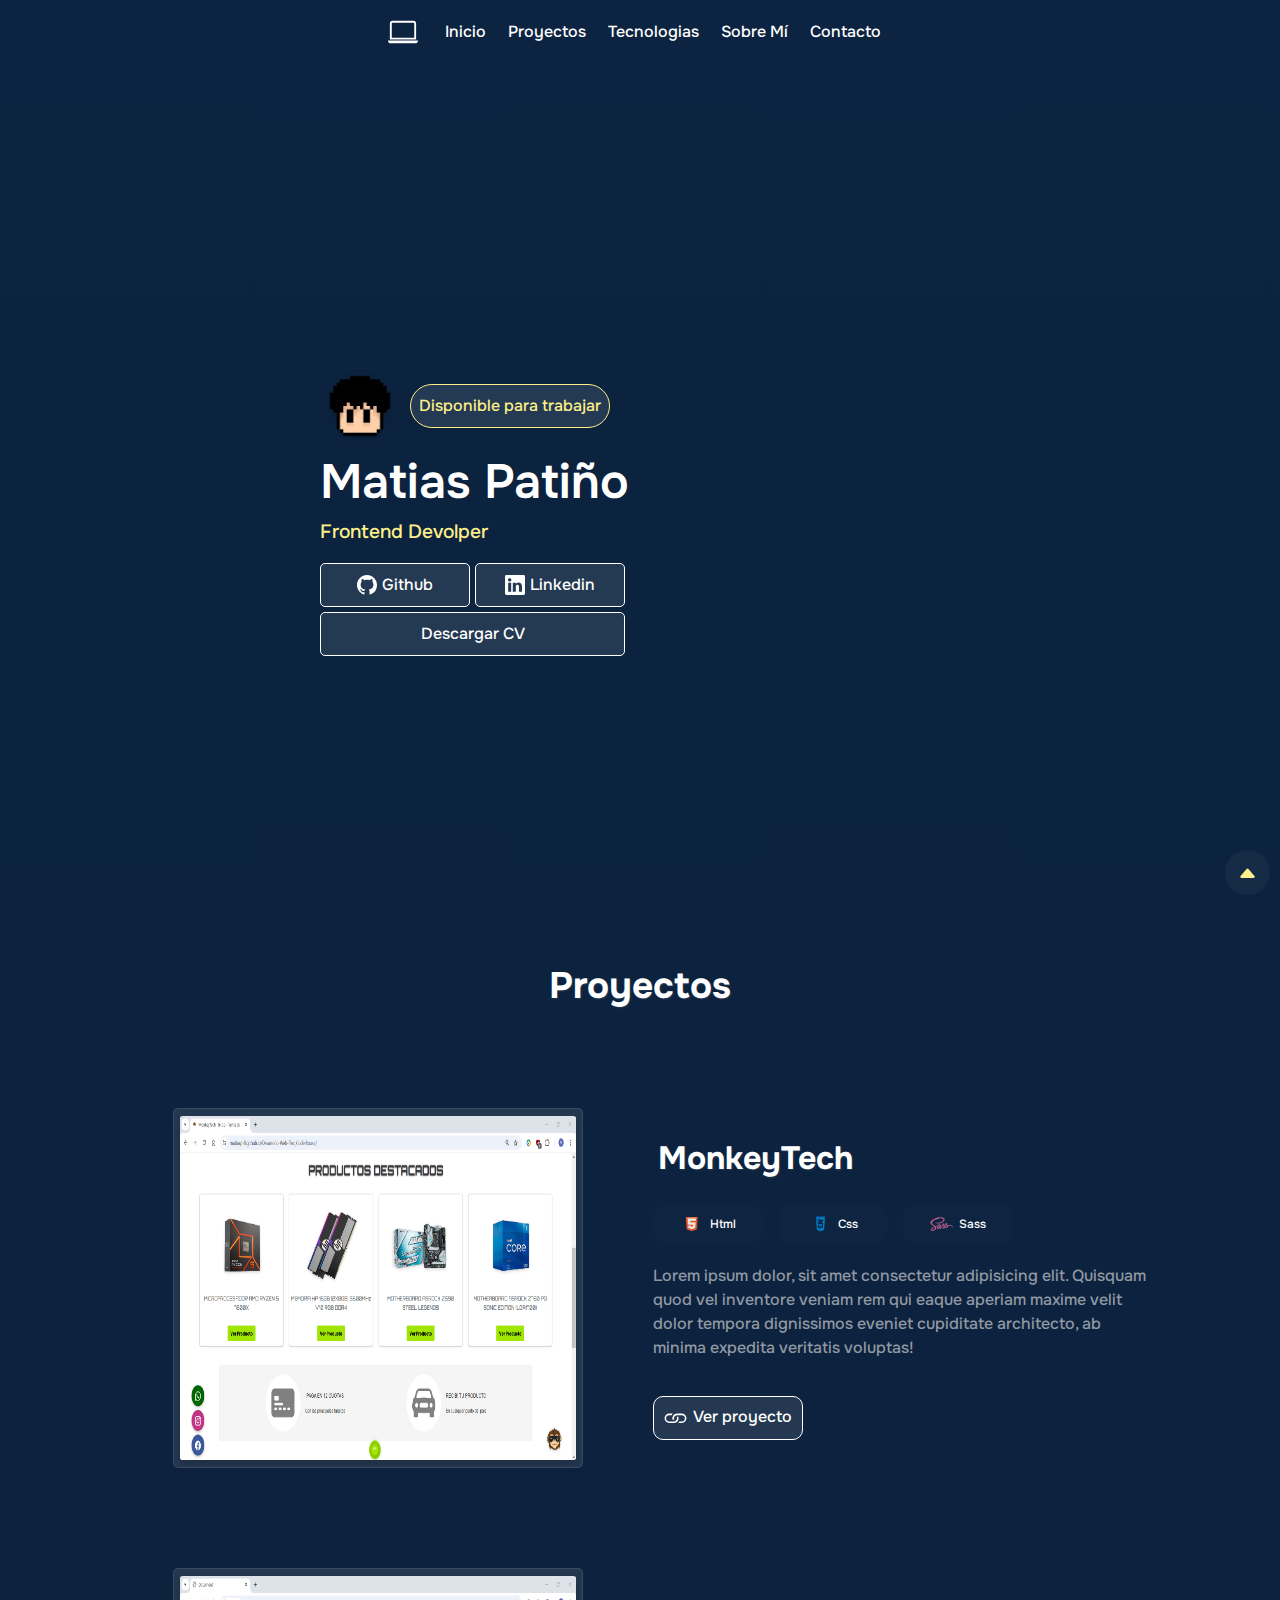
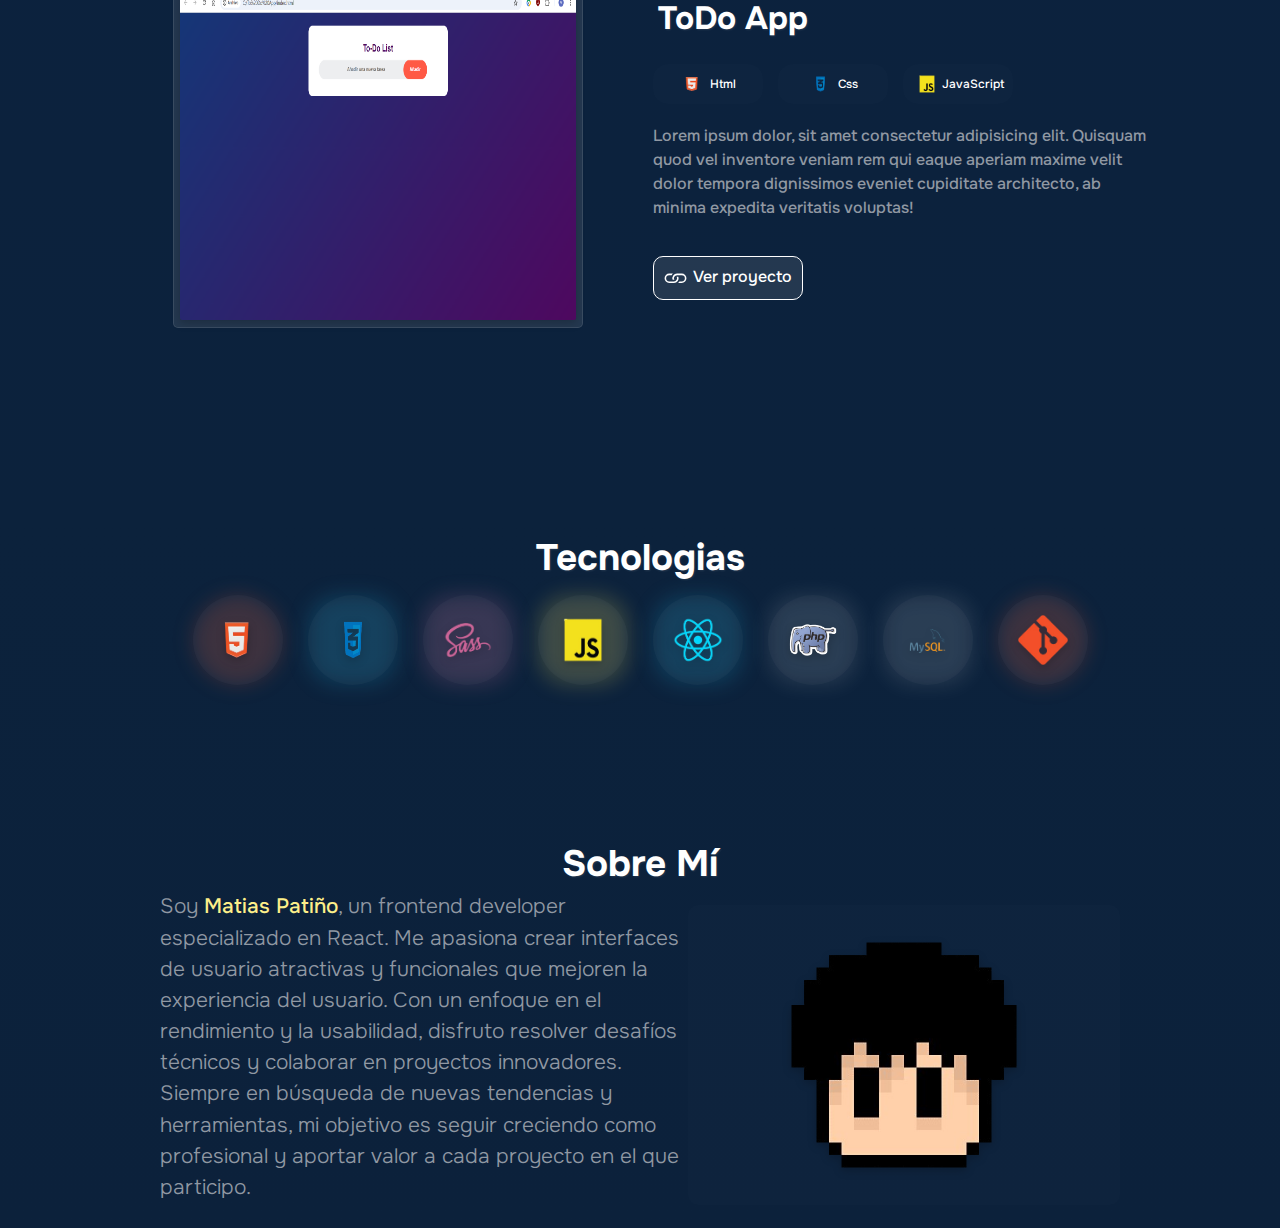
==== commit b99b89f2: "Cambios de diseño Header" ====
--- a/index.html
+++ b/index.html
@@ -21,9 +21,16 @@
                     <path d="M13.5 3a.5.5 0 0 1 .5.5V11H2V3.5a.5.5 0 0 1 .5-.5zm-11-1A1.5 1.5 0 0 0 1 3.5V12h14V3.5A1.5 1.5 0 0 0 13.5 2zM0 12.5h16a1.5 1.5 0 0 1-1.5 1.5h-13A1.5 1.5 0 0 1 0 12.5"/>
                   </svg>
                 </a><!--Logo-->
-                <button class="navbar-toggler" type="button" data-toggle="collapse" data-target="#navbarNavDropdown"
+                <button class="navbar-toggler bgBotonMenu"  type="button" data-toggle="collapse" data-target="#navbarNavDropdown"
                     aria-controls="navbarNavDropdown" aria-expanded="false" aria-label="Toggle navigation">
-                    <span class="navbar-toggler-icon color-icono"></span>
+                    <span id="menu">
+
+                        <svg xmlns="http://www.w3.org/2000/svg" width="30" height="30" fill="currentColor" class="bi bi-list" viewBox="0 0 16 16">
+                            <path fill-rule="evenodd" d="M2.5 12a.5.5 0 0 1 .5-.5h10a.5.5 0 0 1 0 1H3a.5.5 0 0 1-.5-.5m0-4a.5.5 0 0 1 .5-.5h10a.5.5 0 0 1 0 1H3a.5.5 0 0 1-.5-.5m0-4a.5.5 0 0 1 .5-.5h10a.5.5 0 0 1 0 1H3a.5.5 0 0 1-.5-.5"/>
+                          </svg>
+
+
+                    </span>
                 </button>
                 <div class="collapse navbar-collapse" id="navbarNavDropdown">
                     <ul class="navbar-nav">
@@ -285,8 +292,8 @@
         <div class="footerContainer">
             <button>
                 <a href="#navBar">
-                    <svg xmlns="http://www.w3.org/2000/svg" width="16" height="16" fill="currentColor" class="bi bi-arrow-up" viewBox="0 0 16 16">
-                        <path fill-rule="evenodd" d="M8 15a.5.5 0 0 0 .5-.5V2.707l3.146 3.147a.5.5 0 0 0 .708-.708l-4-4a.5.5 0 0 0-.708 0l-4 4a.5.5 0 1 0 .708.708L7.5 2.707V14.5a.5.5 0 0 0 .5.5"/>
+                    <svg xmlns="http://www.w3.org/2000/svg" width="16" height="16" fill="currentColor" class="bi bi-caret-up-fill" viewBox="0 0 16 16">
+                        <path d="m7.247 4.86-4.796 5.481c-.566.647-.106 1.659.753 1.659h9.592a1 1 0 0 0 .753-1.659l-4.796-5.48a1 1 0 0 0-1.506 0z"/>
                       </svg>
                 </a>
             </button>
--- a/CSS/style.css
+++ b/CSS/style.css
@@ -31,6 +31,12 @@
   color: #3879E5;
   scale: 1;
 }
+header nav .bgBotonMenu {
+  border: none;
+}
+header nav .bgBotonMenu #menu {
+  color: white;
+}
 header nav .nav-link {
   text-decoration: none;
   font-weight: 500;
@@ -188,7 +194,7 @@
   align-items: center;
 }
 .proyectos-container .tituloProyectos {
-  margin: 10px;
+  margin: 0 0 50px 0;
   color: white;
   font-size: 2.3rem;
   font-family: "Onest", sans-serif;
@@ -332,7 +338,7 @@
 footer .footerContainer button svg {
   width: 27px;
   height: 20px;
-  color: white;
+  color: #FDEF89;
 }
 
 @media (max-width: 720px) {
@@ -356,6 +362,9 @@
   }
   .seccionInfo .containerSeccionInfo .infoContainer .titleContainer .title {
     font-size: 2.7rem;
+  }
+  .proyectos-container {
+    gap: 5px;
   }
   .proyectos-container .tituloProyectos {
     font-size: 2rem;
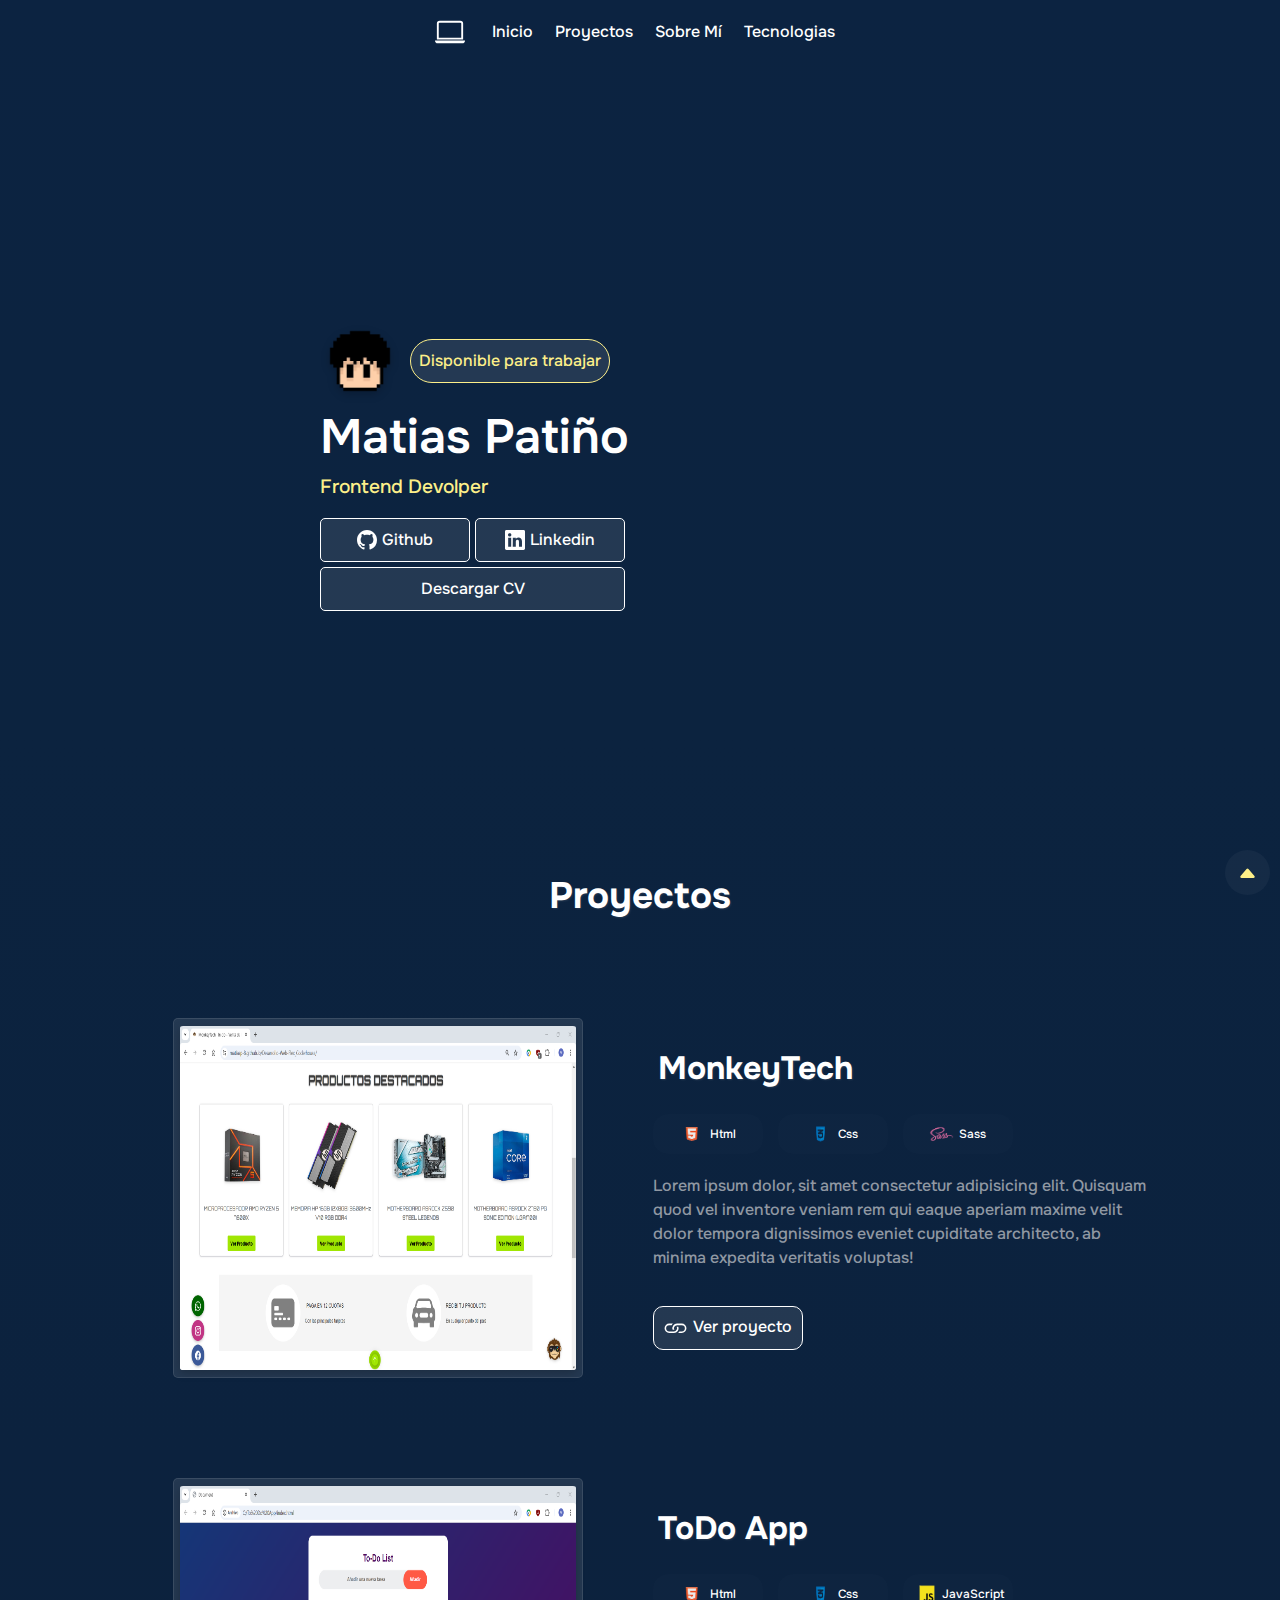
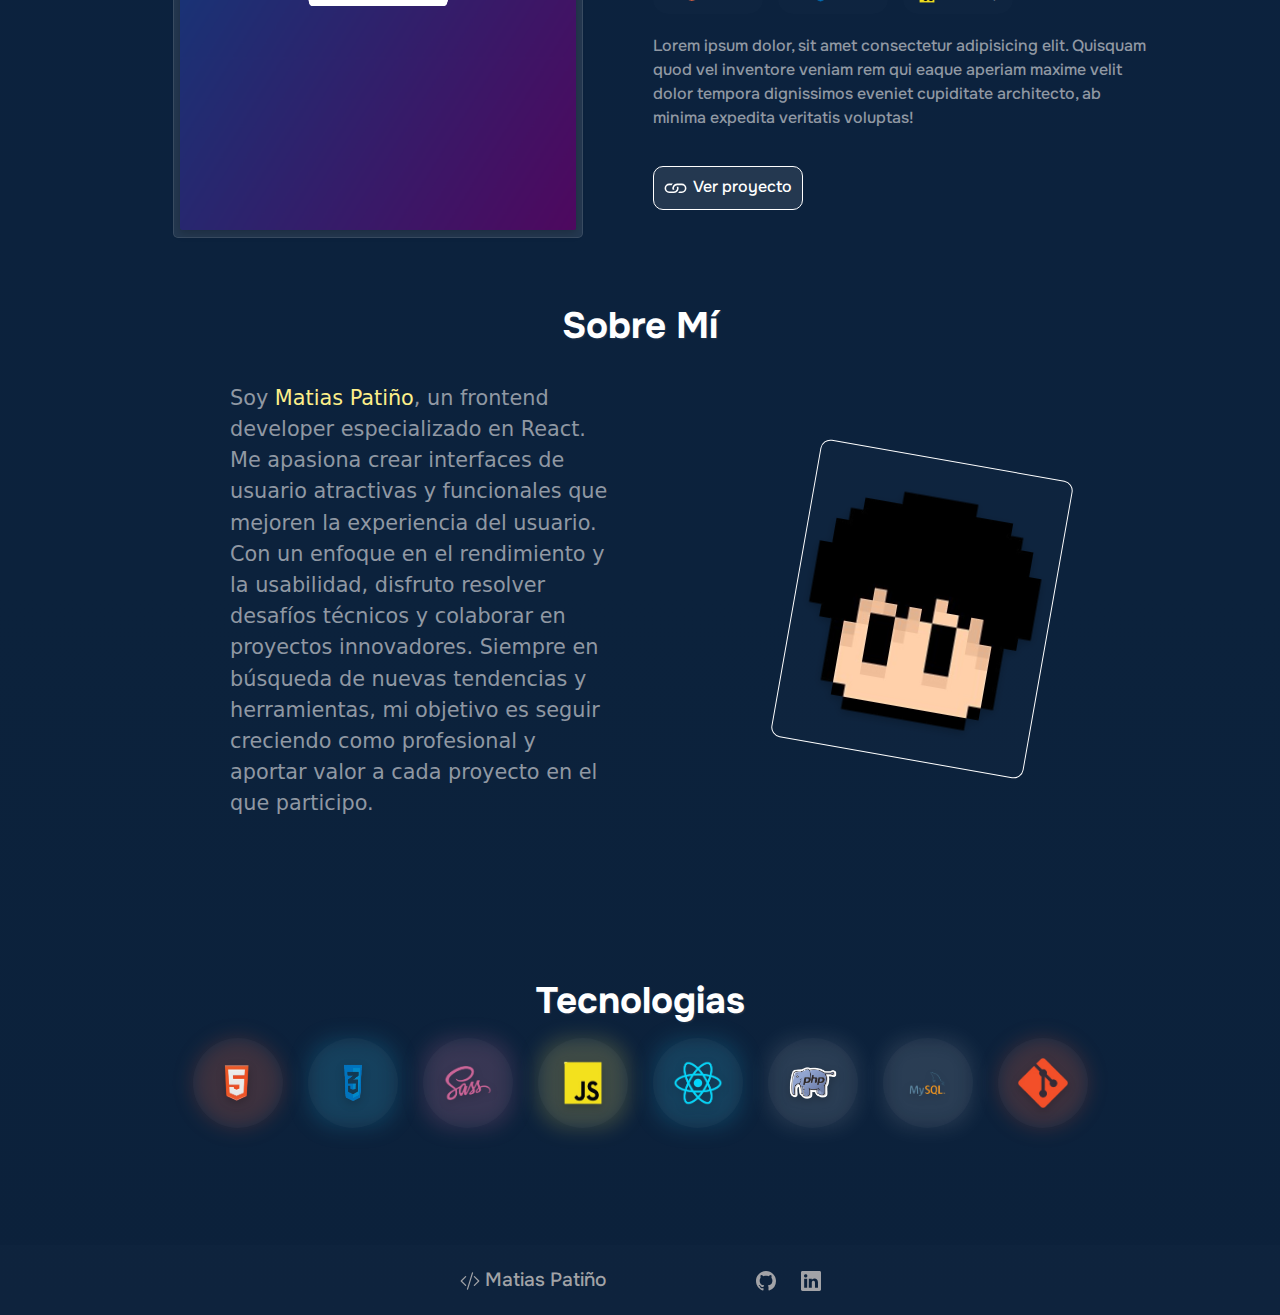
==== commit e17ceeb7: "Agrego diseño footer" ====
--- a/index.html
+++ b/index.html
@@ -41,14 +41,14 @@
                             <a class="nav-link gray" href="#proyectos">  Proyectos  </a>
                         </li>
                         <li class="nav-item">
-                            <a class="nav-link" href="#tecnologias"> Tecnologias   </a>
-                        </li>
-                        <li class="nav-item">
                             <a class="nav-link" href="#aboutMe">  Sobre Mí </a>
                         </li>
                         <li class="nav-item">
+                            <a class="nav-link" href="#tecnologias"> Tecnologias   </a>
+                        </li>
+                        <!-- <li class="nav-item">
                             <a class="nav-link gray" href="">  Contacto</a>
-                        </li>
+                        </li> -->
                     </ul>
                 </div>
             </div>
@@ -210,65 +210,7 @@
             </div>
         </section>
 
-        <!--SECCION TECNOLOGIAS-->
-
-        <section class="containerCardsLenguajes" id="tecnologias">
-            <div class="titleTecnologias">
-                <span>Tecnologias</span>
-            </div>
-            <div class="tecnologiasContainer">
-                <div class="cardTeconologias">
-                    <div id="html" class="imgCardContainer">
-                        <img src="./img/html.png" alt="logo HTML">
-                    </div>
-                </div>
-
-                <div  class="cardTeconologias">
-                    <div id="css" class="imgCardContainer">
-                        <img src="./img/css.png" alt="logo PHP">
-                    </div>
-                </div>
-
-                <div class="cardTeconologias">
-                    <div id="sass" class="imgCardContainer">
-                        <img src="./img/scss.png" alt="logo PHP">
-                    </div>
-                </div>
-
-                <div class="cardTeconologias">
-                    <div id="js" class="imgCardContainer">
-                        <img src="./img/js.png" alt="logo PHP">
-                    </div>
-                </div>
-
-                <div class="cardTeconologias">
-                    <div id="react" class="imgCardContainer">
-                        <img src="./img/react.png" alt="logo PHP">
-                    </div>
-                </div>
-
-                <div class="cardTeconologias">
-                    <div id="php" class="imgCardContainer">
-                        <img src="./img/php.png" alt="logo PHP">
-                    </div>
-                </div>
-
-                <div class="cardTeconologias">
-                    <div id="sql" class="imgCardContainer">
-                        <img src="./img/mySql.png" alt="logo PHP">
-                    </div>
-                </div>
-
-                <div class="cardTeconologias">
-                    <div id="git" class="imgCardContainer">
-                        <img src="./img/git.png" alt="logo PHP">
-                    </div>
-                    
-                </div>
-            </div>
-        </section>
-
-        <!--SECCION SOBRE MI-->
+          <!--SECCION SOBRE MI-->
         <section class="seccionSobreMiContainer" id="aboutMe">
             <div class="titleSobreMiContainer">
                 <span class="titleSobreMi">Sobre Mí</span>
@@ -285,19 +227,100 @@
                 </div>
             </div>
         </section>
+
+
+        <!--SECCION TECNOLOGIAS-->
+
+        <section class="containerCardsLenguajes" id="tecnologias">
+            <div class="titleTecnologias">
+                <span>Tecnologias</span>
+            </div>
+            <div class="tecnologiasContainer">
+                <div class="cardTeconologias">
+                    <div id="html" class="imgCardContainer">
+                        <img src="./img/html.png" alt="logo HTML">
+                    </div>
+                </div>
+
+                <div  class="cardTeconologias">
+                    <div id="css" class="imgCardContainer">
+                        <img src="./img/css.png" alt="logo PHP">
+                    </div>
+                </div>
+
+                <div class="cardTeconologias">
+                    <div id="sass" class="imgCardContainer">
+                        <img src="./img/scss.png" alt="logo PHP">
+                    </div>
+                </div>
+
+                <div class="cardTeconologias">
+                    <div id="js" class="imgCardContainer">
+                        <img src="./img/js.png" alt="logo PHP">
+                    </div>
+                </div>
+
+                <div class="cardTeconologias">
+                    <div id="react" class="imgCardContainer">
+                        <img src="./img/react.png" alt="logo PHP">
+                    </div>
+                </div>
+
+                <div class="cardTeconologias">
+                    <div id="php" class="imgCardContainer">
+                        <img src="./img/php.png" alt="logo PHP">
+                    </div>
+                </div>
+
+                <div class="cardTeconologias">
+                    <div id="sql" class="imgCardContainer">
+                        <img src="./img/mySql.png" alt="logo PHP">
+                    </div>
+                </div>
+
+                <div class="cardTeconologias">
+                    <div id="git" class="imgCardContainer">
+                        <img src="./img/git.png" alt="logo PHP">
+                    </div>
+                    
+                </div>
+            </div>
+        </section>
+
     </main>
 
 
     <footer>
         <div class="footerContainer">
-            <button>
-                <a href="#navBar">
-                    <svg xmlns="http://www.w3.org/2000/svg" width="16" height="16" fill="currentColor" class="bi bi-caret-up-fill" viewBox="0 0 16 16">
-                        <path d="m7.247 4.86-4.796 5.481c-.566.647-.106 1.659.753 1.659h9.592a1 1 0 0 0 .753-1.659l-4.796-5.48a1 1 0 0 0-1.506 0z"/>
+            <span class="nombreFooter"> 
+                <svg xmlns="http://www.w3.org/2000/svg" width="20" height="20" fill="currentColor" class="bi bi-code-slash" viewBox="0 0 16 16">
+                <path d="M10.478 1.647a.5.5 0 1 0-.956-.294l-4 13a.5.5 0 0 0 .956.294zM4.854 4.146a.5.5 0 0 1 0 .708L1.707 8l3.147 3.146a.5.5 0 0 1-.708.708l-3.5-3.5a.5.5 0 0 1 0-.708l3.5-3.5a.5.5 0 0 1 .708 0m6.292 0a.5.5 0 0 0 0 .708L14.293 8l-3.147 3.146a.5.5 0 0 0 .708.708l3.5-3.5a.5.5 0 0 0 0-.708l-3.5-3.5a.5.5 0 0 0-.708 0"/>
+              </svg> 
+              Matias Patiño</span>
+            <div class="iconsFooter">
+                <a href="https://github.com/MatiasP-8" target="_blank">
+                <span class="githubLogo">
+                    <svg xmlns="http://www.w3.org/2000/svg" width="20" height="20" fill="currentColor" class="bi bi-github" viewBox="0 0 16 16">
+                        <path d="M8 0C3.58 0 0 3.58 0 8c0 3.54 2.29 6.53 5.47 7.59.4.07.55-.17.55-.38 0-.19-.01-.82-.01-1.49-2.01.37-2.53-.49-2.69-.94-.09-.23-.48-.94-.82-1.13-.28-.15-.68-.52-.01-.53.63-.01 1.08.58 1.23.82.72 1.21 1.87.87 2.33.66.07-.52.28-.87.51-1.07-1.78-.2-3.64-.89-3.64-3.95 0-.87.31-1.59.82-2.15-.08-.2-.36-1.02.08-2.12 0 0 .67-.21 2.2.82.64-.18 1.32-.27 2-.27s1.36.09 2 .27c1.53-1.04 2.2-.82 2.2-.82.44 1.1.16 1.92.08 2.12.51.56.82 1.27.82 2.15 0 3.07-1.87 3.75-3.65 3.95.29.25.54.73.54 1.48 0 1.07-.01 1.93-.01 2.2 0 .21.15.46.55.38A8.01 8.01 0 0 0 16 8c0-4.42-3.58-8-8-8"/>
+                    </svg>
+                </span>
+                </a>
+                <a href="https://www.linkedin.com/in/matias-pati%C3%B1o-b3455b28b/" target="_blank">
+                    <span class="linkedinLogo">
+                    <svg xmlns="http://www.w3.org/2000/svg" width="20" height="20" fill="currentColor" class="bi bi-linkedin" viewBox="0 0 16 16">
+                        <path d="M0 1.146C0 .513.526 0 1.175 0h13.65C15.474 0 16 .513 16 1.146v13.708c0 .633-.526 1.146-1.175 1.146H1.175C.526 16 0 15.487 0 14.854zm4.943 12.248V6.169H2.542v7.225zm-1.2-8.212c.837 0 1.358-.554 1.358-1.248-.015-.709-.52-1.248-1.342-1.248S2.4 3.226 2.4 3.934c0 .694.521 1.248 1.327 1.248zm4.908 8.212V9.359c0-.216.016-.432.08-.586.173-.431.568-.878 1.232-.878.869 0 1.216.662 1.216 1.634v3.865h2.401V9.25c0-2.22-1.184-3.252-2.764-3.252-1.274 0-1.845.7-2.165 1.193v.025h-.016l.016-.025V6.169h-2.4c.03.678 0 7.225 0 7.225z"/>
                       </svg>
+                </span>
                 </a>
-            </button>
+            </div>
         </div>
+        <button>
+            <a href="#navBar">
+                <svg xmlns="http://www.w3.org/2000/svg" width="16" height="16" fill="currentColor" class="bi bi-caret-up-fill" viewBox="0 0 16 16">
+                    <path d="m7.247 4.86-4.796 5.481c-.566.647-.106 1.659.753 1.659h9.592a1 1 0 0 0 .753-1.659l-4.796-5.48a1 1 0 0 0-1.506 0z"/>
+                  </svg>
+            </a>
+        </button>
     </footer>
 
       <!--Scripts Boostrap-->
--- a/CSS/style.css
+++ b/CSS/style.css
@@ -51,7 +51,7 @@
 
 .seccionInfo {
   width: 100%;
-  height: 100vh;
+  height: 90vh;
   display: flex;
   justify-content: center;
   align-items: center;
@@ -135,37 +135,43 @@
 
 .seccionSobreMiContainer {
   width: 100%;
-  height: 400px;
-  display: flex;
-  justify-content: center;
-  align-items: center;
-  flex-direction: column;
+  height: auto;
+  display: flex;
+  justify-content: center;
+  align-items: center;
+  flex-direction: column;
+  margin: 10px 0;
 }
 .seccionSobreMiContainer .titleSobreMi {
-  margin: 25px;
+  margin: 50px 0;
   color: white;
   font-size: 2.3rem;
   font-family: "Onest", sans-serif;
   font-weight: 700;
   text-shadow: 1px 1px 2px rgba(255, 255, 255, 0.1);
-  margin: 25px;
 }
 .seccionSobreMiContainer .infoAboutMe {
-  width: 75%;
-  display: flex;
-  justify-content: center;
-  align-items: center;
+  width: 100%;
+  margin: 30px 0 0 0;
+  display: flex;
+  justify-content: center;
+  align-items: center;
+  text-align: center;
+  gap: 180px;
 }
 .seccionSobreMiContainer .infoAboutMe .infoContainer {
-  display: flex;
-  justify-content: center;
-  align-items: center;
-  width: 55%;
+  width: 50%;
+  max-width: 30%;
+  display: flex;
+  justify-content: center;
+  align-items: center;
+  text-align: left;
+  overflow: hidden;
 }
 .seccionSobreMiContainer .infoAboutMe .infoContainer .infoPresentacion {
   font-size: 1.3rem;
-  font-family: "Onest", sans-serif;
-  font-weight: 300;
+  font-family: system-ui, -apple-system, BlinkMacSystemFont, "Segoe UI", Roboto, Oxygen, Ubuntu, Cantarell, "Open Sans", "Helvetica Neue", sans-serif;
+  font-weight: 500;
   color: #9098A3;
 }
 .seccionSobreMiContainer .infoAboutMe .infoContainer .infoPresentacion .color {
@@ -173,12 +179,14 @@
   font-weight: 500;
 }
 .seccionSobreMiContainer .infoAboutMe .imgSobreMiContainer {
-  width: 45%;
+  width: 20%;
   display: flex;
   justify-content: center;
   align-items: center;
   background-color: rgba(255, 255, 255, 0.01);
+  border: 1px solid white;
   border-radius: 10px;
+  rotate: 10deg;
 }
 .seccionSobreMiContainer .infoAboutMe .imgSobreMiContainer img {
   width: 300px;
@@ -295,7 +303,7 @@
 
 .containerCardsLenguajes {
   width: 100%;
-  height: 450px;
+  height: 400px;
   display: flex;
   justify-content: center;
   align-items: center;
@@ -318,14 +326,38 @@
 
 footer {
   width: 100%;
+  height: 70px;
   background-color: rgba(255, 255, 255, 0.01);
+  display: flex;
+  justify-content: center;
+  align-items: center;
+  flex-direction: column;
 }
 footer .footerContainer {
   display: flex;
   justify-content: center;
   align-items: center;
-}
-footer .footerContainer button {
+  gap: 150px;
+}
+footer .footerContainer .nombreFooter {
+  color: #A2A3A7;
+  font-family: "Onest", sans-serif;
+  font-size: 1.2rem;
+  font-weight: 500;
+}
+footer .footerContainer .iconsFooter {
+  display: flex;
+  justify-content: center;
+  align-items: center;
+  gap: 25px;
+}
+footer .footerContainer .iconsFooter .githubLogo {
+  color: #A2A3A7;
+}
+footer .footerContainer .iconsFooter .linkedinLogo {
+  color: #A2A3A7;
+}
+footer button {
   background-color: rgba(255, 255, 255, 0.04);
   width: 45px;
   height: 45px;
@@ -335,7 +367,7 @@
   bottom: 5px;
   right: 10px;
 }
-footer .footerContainer button svg {
+footer button svg {
   width: 27px;
   height: 20px;
   color: #FDEF89;
@@ -395,8 +427,46 @@
     text-align: center;
     gap: 5px;
   }
+  .seccionSobreMiContainer {
+    width: 100%;
+    height: auto;
+    display: flex;
+    justify-content: center;
+    align-items: center;
+    flex-direction: column;
+    margin: 50px 0 0 0;
+  }
+  .seccionSobreMiContainer .infoAboutMe {
+    width: 100%;
+    display: flex;
+    justify-content: center;
+    align-items: center;
+    flex-direction: column;
+  }
+  .seccionSobreMiContainer .infoAboutMe .infoContainer {
+    display: flex;
+    justify-content: center;
+    align-items: center;
+    width: 75%;
+    max-width: 75%;
+  }
+  .seccionSobreMiContainer .infoAboutMe .infoContainer .infoPresentacion {
+    font-size: 1.1rem;
+    font-weight: 500;
+  }
+  .seccionSobreMiContainer .infoAboutMe .imgSobreMiContainer {
+    display: none;
+  }
+  .seccionSobreMiContainer .infoAboutMe .imgSobreMiContainer img {
+    display: none;
+  }
   .containerCardsLenguajes {
     height: auto;
+    margin: 50px 0;
+  }
+  .containerCardsLenguajes .cardTeconologias {
+    width: 75px;
+    height: 75px;
   }
   .containerCardsLenguajes .tecnologiasContainer {
     display: grid;
@@ -405,34 +475,46 @@
     justify-content: center;
     align-items: center;
   }
-  .seccionSobreMiContainer {
+  footer {
     width: 100%;
-    height: auto;
+    height: 70px;
+    background-color: transparent;
     display: flex;
     justify-content: center;
     align-items: center;
     flex-direction: column;
-    margin: 50px 0 0 0;
-  }
-  .seccionSobreMiContainer .infoAboutMe {
-    width: 100%;
-    display: flex;
-    justify-content: center;
-    align-items: center;
-    flex-direction: column;
-  }
-  .seccionSobreMiContainer .infoAboutMe .infoContainer {
-    display: flex;
-    justify-content: center;
-    align-items: center;
-    width: 95%;
-  }
-  .seccionSobreMiContainer .infoAboutMe .infoContainer .infoPresentacion {
-    font-size: 1.1rem;
+  }
+  footer .footerContainer {
+    display: flex;
+    justify-content: center;
+    align-items: center;
+    gap: 40px;
+  }
+  footer .footerContainer .nombreFooter {
+    color: #A2A3A7;
+    font-family: "Onest", sans-serif;
+    font-size: 1rem;
     font-weight: 500;
   }
-  .seccionSobreMiContainer .infoAboutMe .imgSobreMiContainer img {
+  footer .footerContainer .iconsFooter {
+    display: flex;
+    justify-content: center;
+    align-items: center;
+    gap: 10px;
+  }
+  footer .footerContainer .iconsFooter .githubLogo {
+    color: #A2A3A7;
+  }
+  footer .footerContainer .iconsFooter .linkedinLogo {
+    color: #A2A3A7;
+  }
+  footer button {
     display: none;
+  }
+  footer button svg {
+    width: 20px;
+    height: 20px;
+    color: #FDEF89;
   }
 }
 .cardTeconologias {
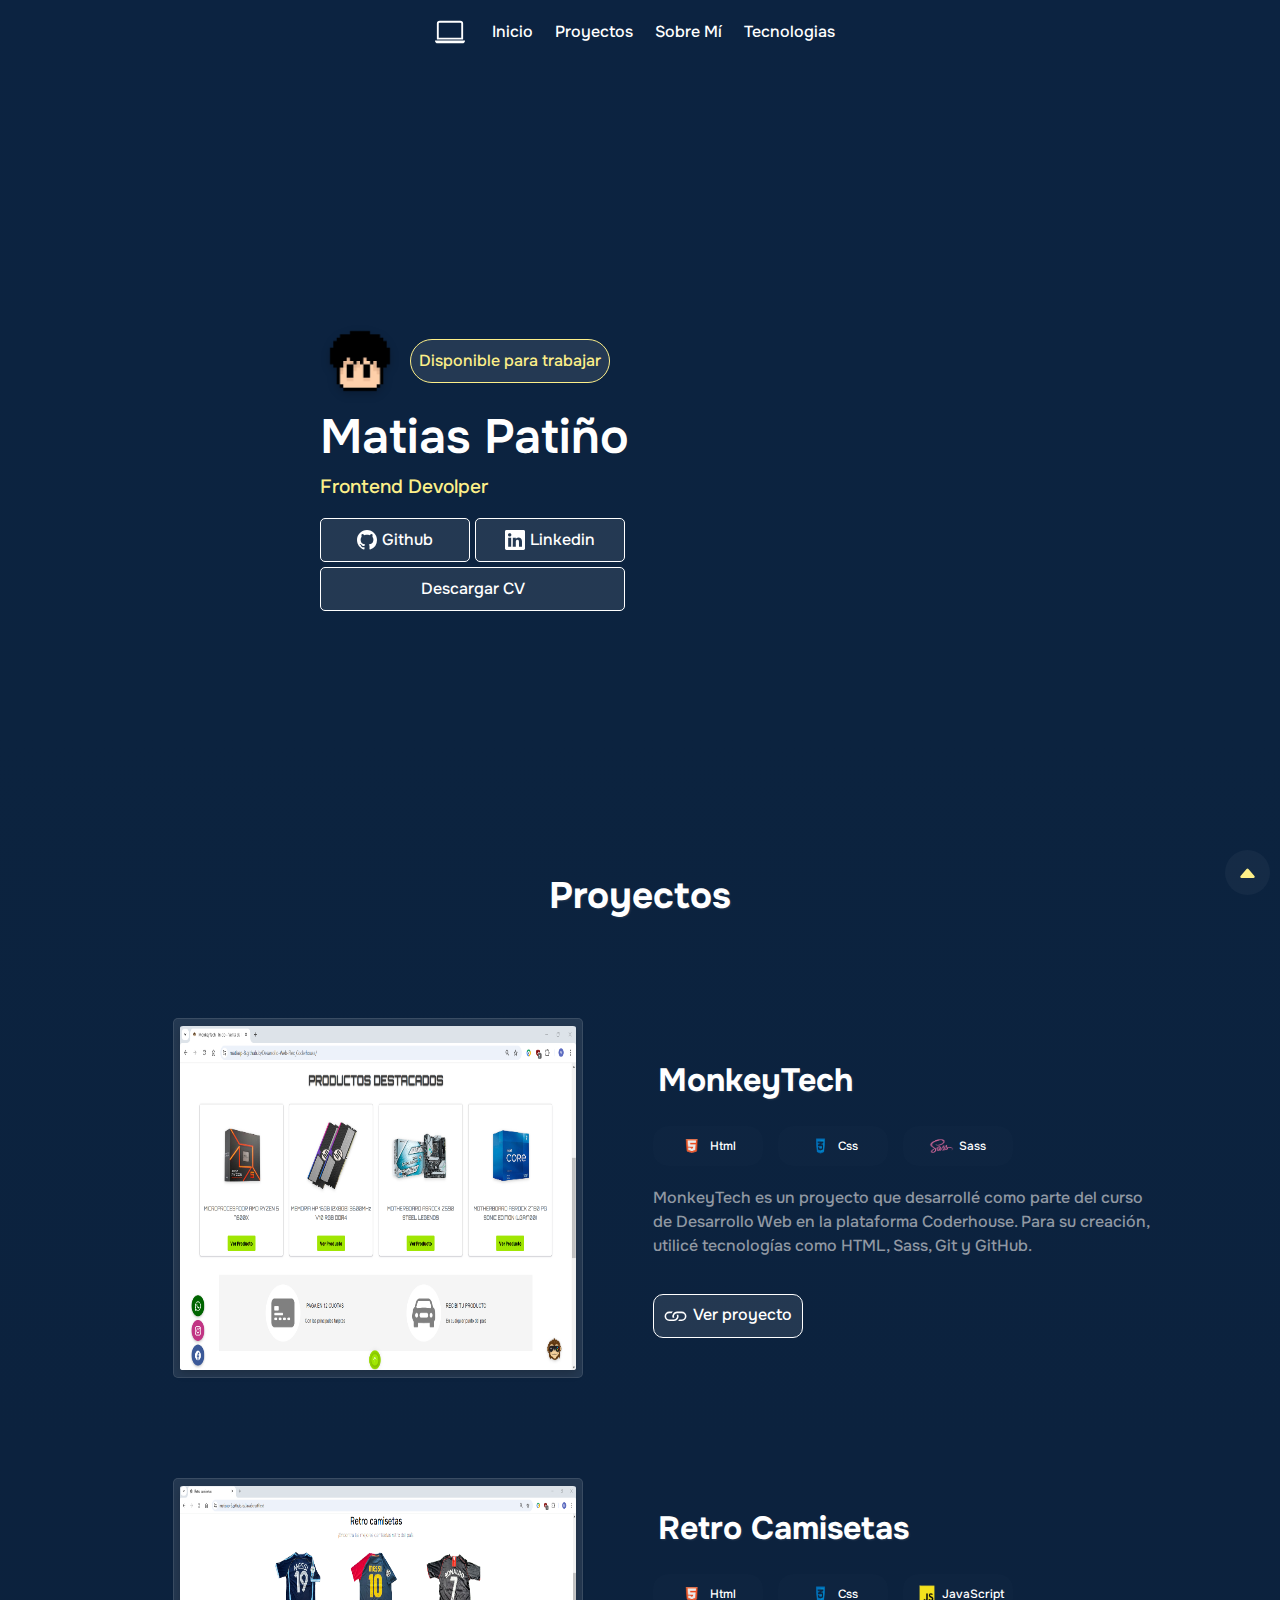
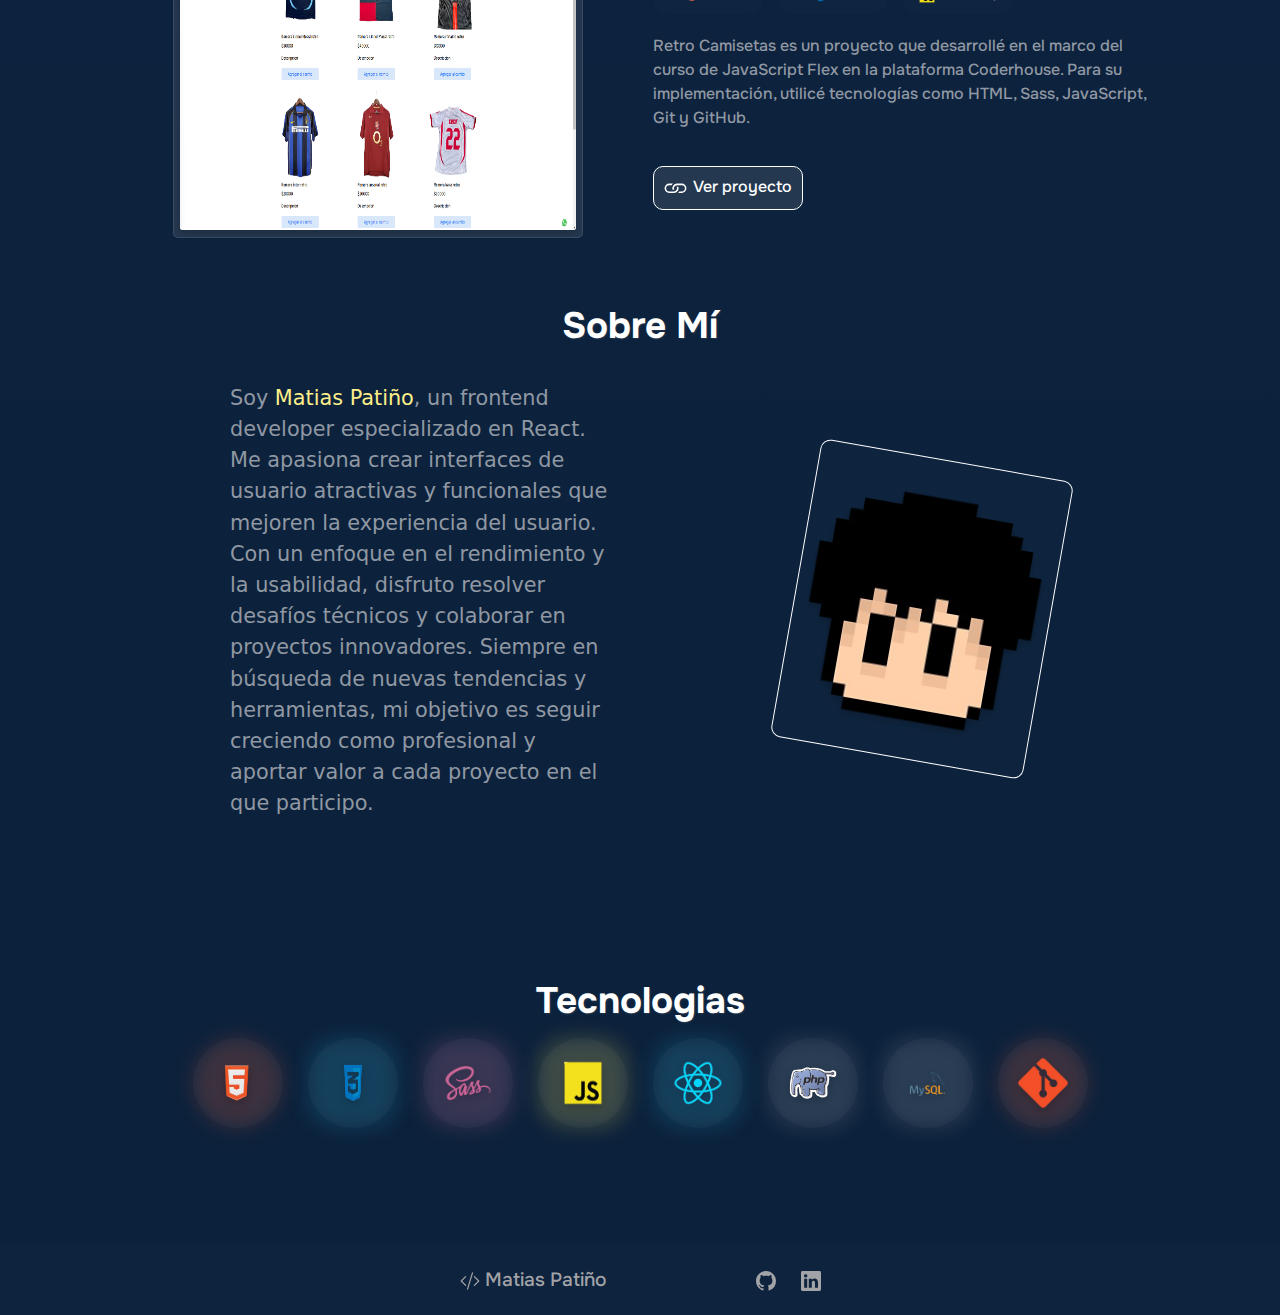
==== commit 8a15a3c9: "Arreglos finales" ====
--- a/index.html
+++ b/index.html
@@ -8,6 +8,7 @@
     <link rel="preconnect" href="https://fonts.googleapis.com">
     <link rel="preconnect" href="https://fonts.gstatic.com" crossorigin>
     <link href="https://fonts.googleapis.com/css2?family=Itim&display=swap" rel="stylesheet">
+    <link rel="icon" href="./img/yo.png">
     <!--Boostrap link-->
     <link href="https://cdn.jsdelivr.net/npm/bootstrap@5.3.3/dist/css/bootstrap.min.css" rel="stylesheet" integrity="sha384-QWTKZyjpPEjISv5WaRU9OFeRpok6YctnYmDr5pNlyT2bRjXh0JMhjY6hW+ALEwIH" crossorigin="anonymous">
     <link rel="stylesheet" href="CSS/style.css">
@@ -146,7 +147,7 @@
                             </div>
                         </div>
                     </div>
-                    <p>Lorem ipsum dolor, sit amet consectetur adipisicing elit. Quisquam quod vel inventore veniam rem qui eaque aperiam maxime velit dolor tempora dignissimos eveniet cupiditate architecto, ab minima expedita veritatis voluptas!    
+                    <p>MonkeyTech es un proyecto que desarrollé como parte del curso de Desarrollo Web en la plataforma Coderhouse. Para su creación, utilicé tecnologías como HTML, Sass, Git y GitHub.
                     </p>
                     <button class="verProyecto">
                         <svg xmlns="http://www.w3.org/2000/svg" width="16" height="16" fill="currentColor" class="bi bi-link" viewBox="0 0 16 16">
@@ -164,11 +165,11 @@
             <div class="proyectos-cards-container">
                 <article class="card">
                     <div class="img-card-container">
-                        <img src="./img/Captura de pantalla 2024-10-21 173333.png" alt="monkeyTech">
+                        <img src="./img/RetroCamisetas.png" alt="monkeyTech">
                     </div>
                 </article>
                 <div class="infoProyecto">
-                    <h2>ToDo App</h2>
+                    <h2>Retro Camisetas</h2>
                     <div class="lenguajesUsados">
                         <div class="html">
                             <div class="imgHtmlContainer">
@@ -195,7 +196,8 @@
                             </div>
                         </div>
                     </div>
-                    <p>Lorem ipsum dolor, sit amet consectetur adipisicing elit. Quisquam quod vel inventore veniam rem qui eaque aperiam maxime velit dolor tempora dignissimos eveniet cupiditate architecto, ab minima expedita veritatis voluptas!    
+                    <p>  
+                        Retro Camisetas es un proyecto que desarrollé en el marco del curso de JavaScript Flex en la plataforma Coderhouse. Para su implementación, utilicé tecnologías como HTML, Sass, JavaScript, Git y GitHub.
                     </p>
                     <button class="verProyecto">
                         <svg xmlns="http://www.w3.org/2000/svg" width="16" height="16" fill="currentColor" class="bi bi-link" viewBox="0 0 16 16">
